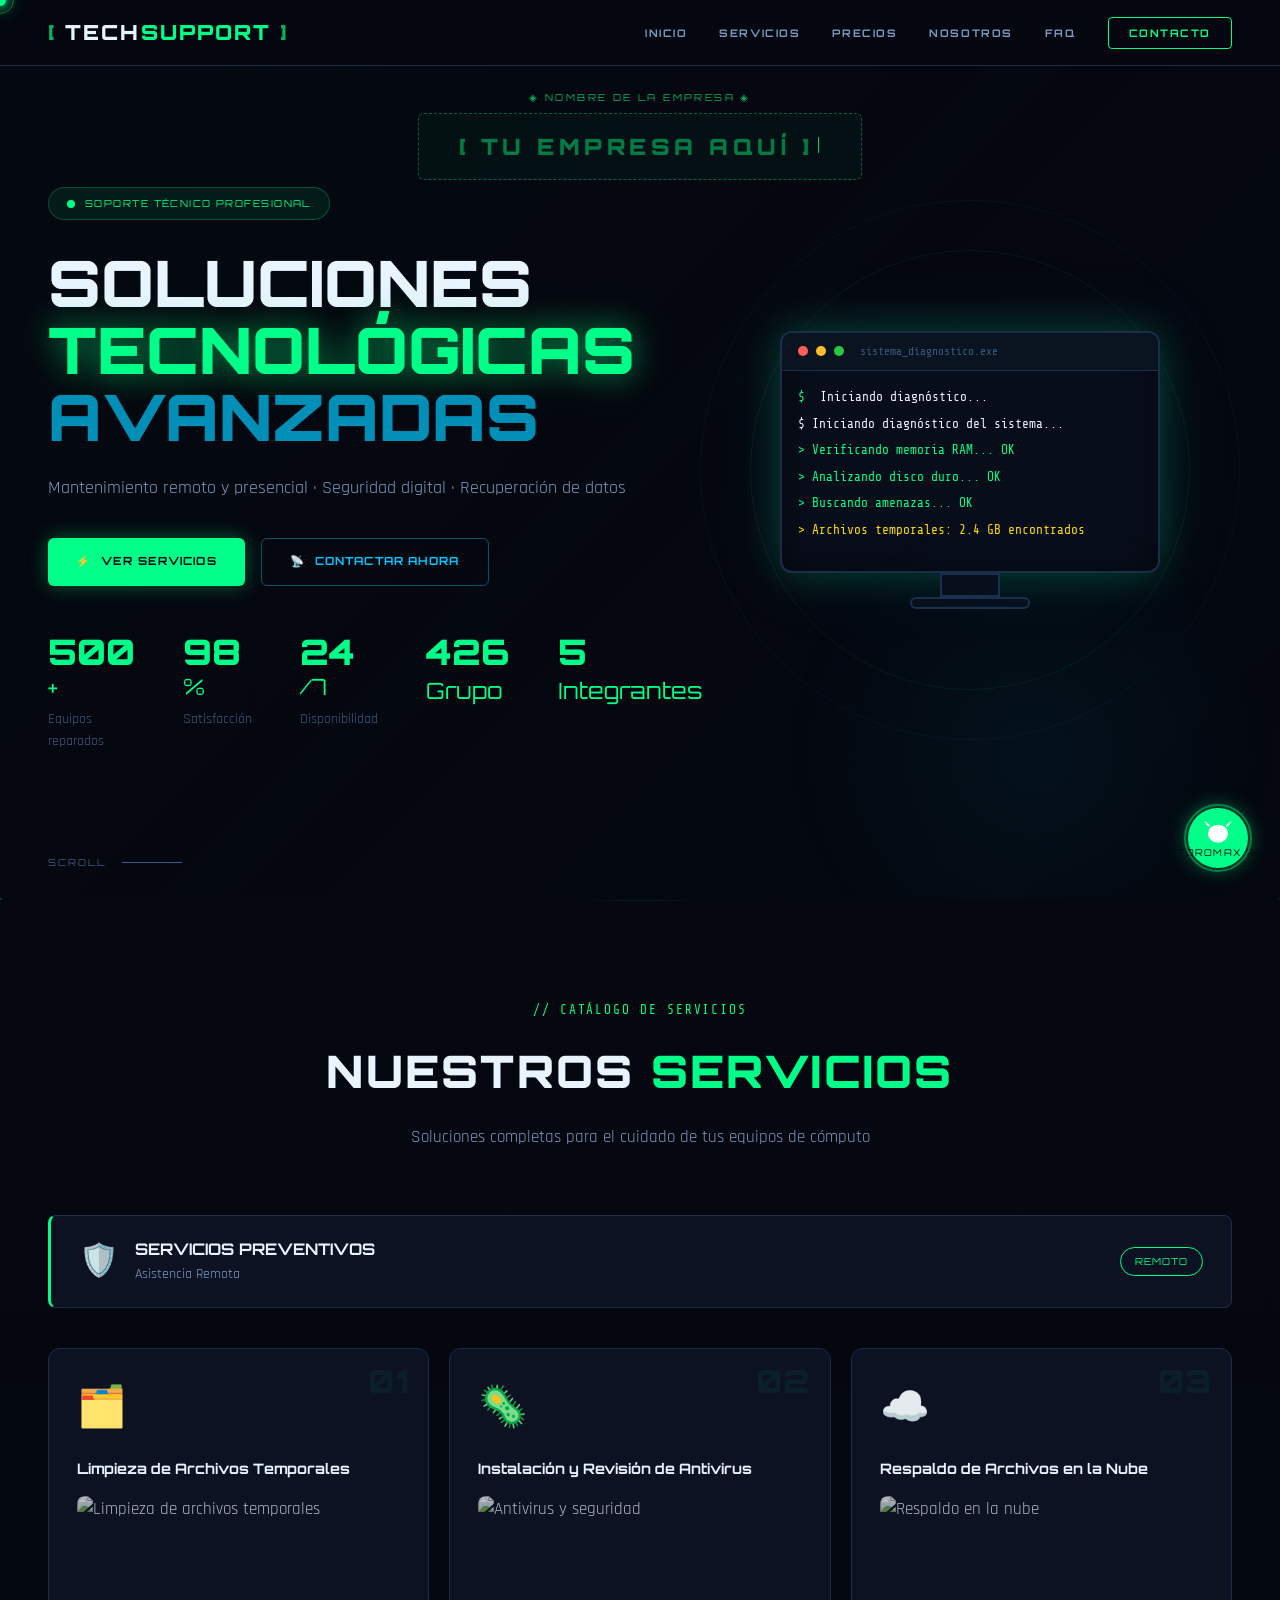
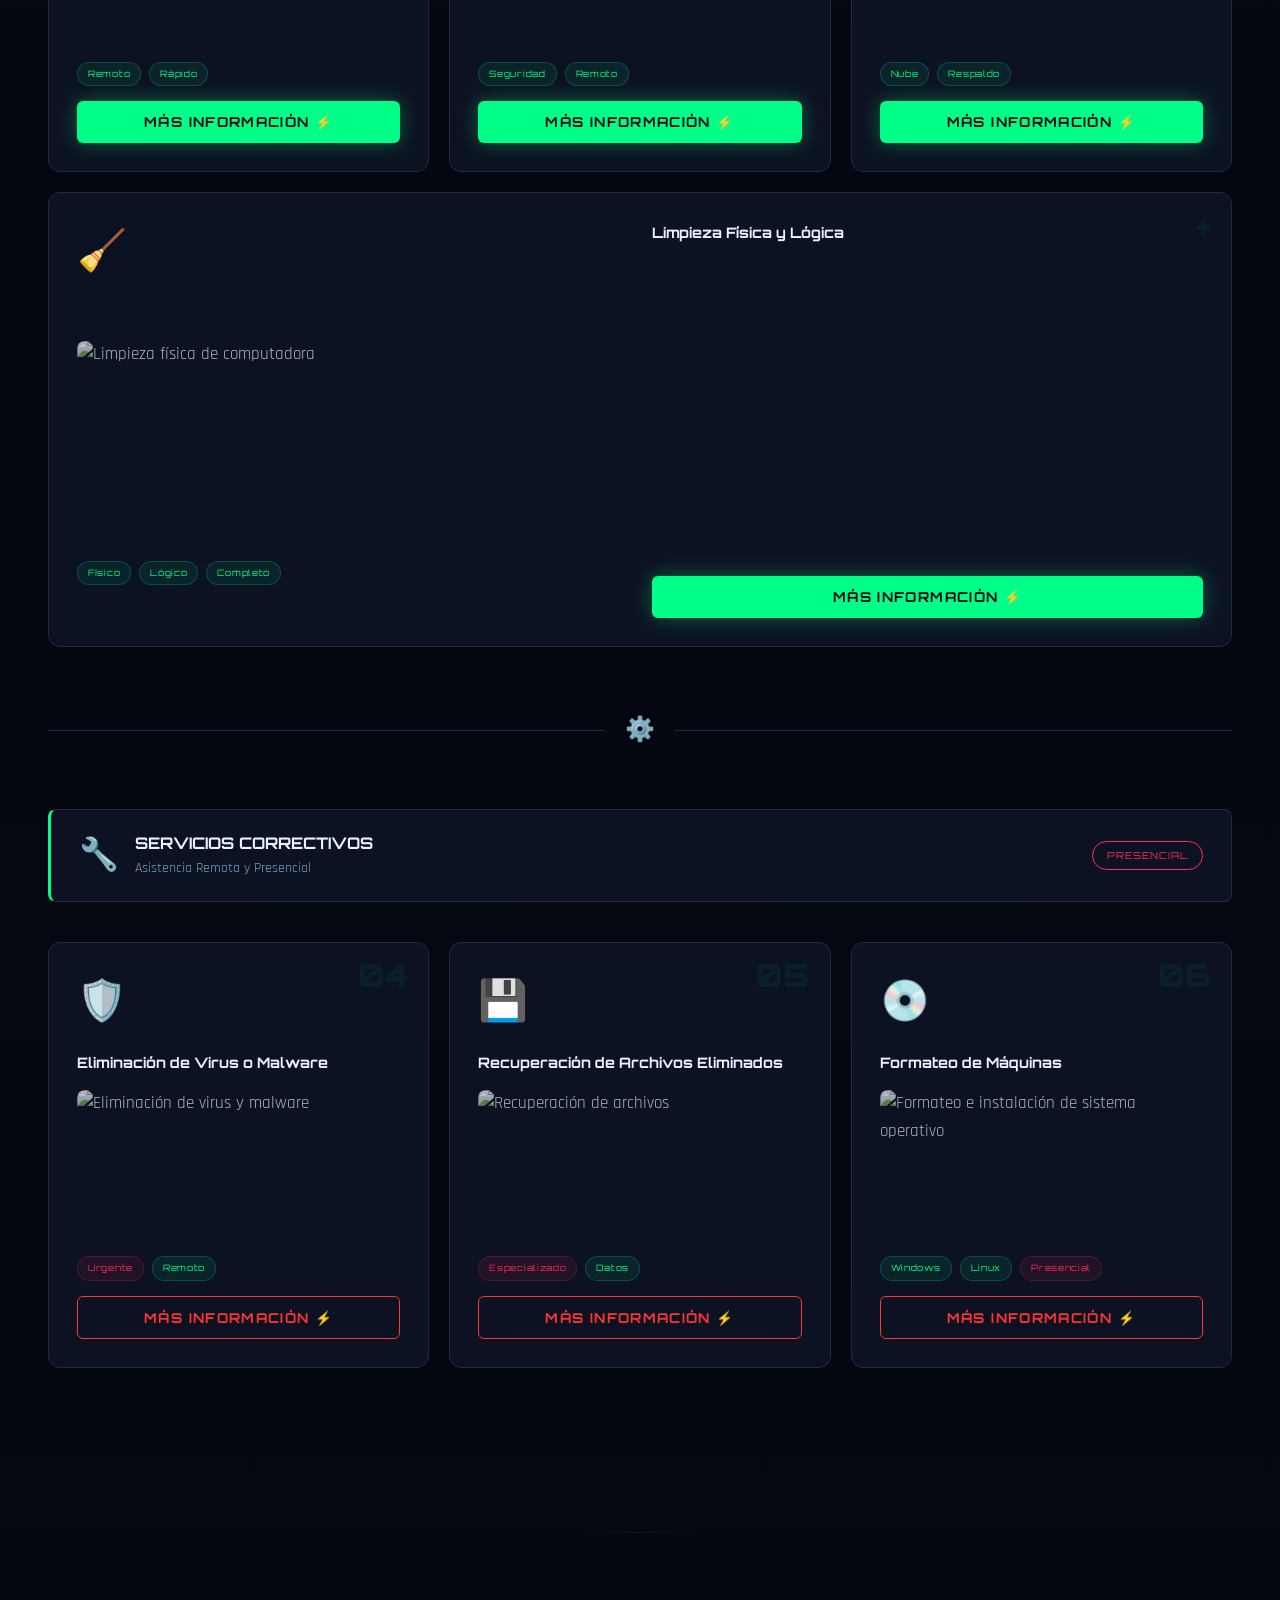
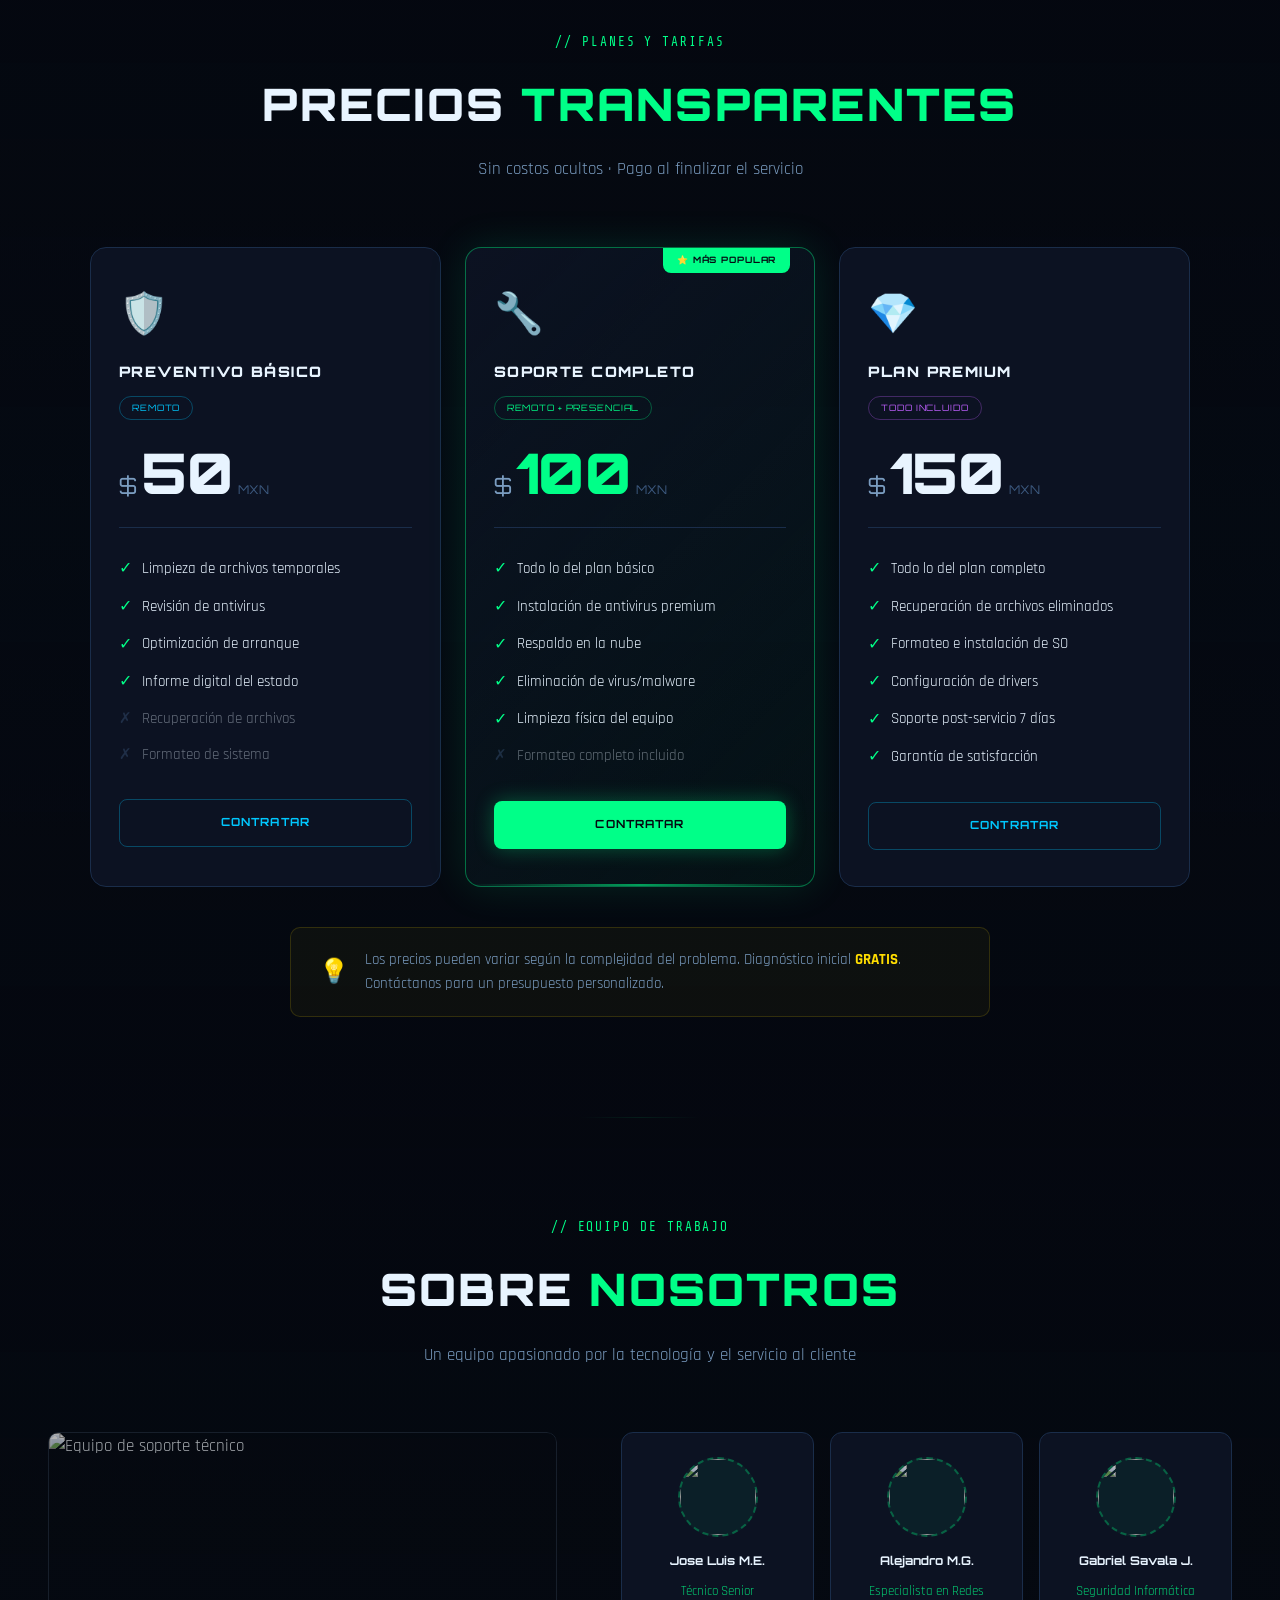
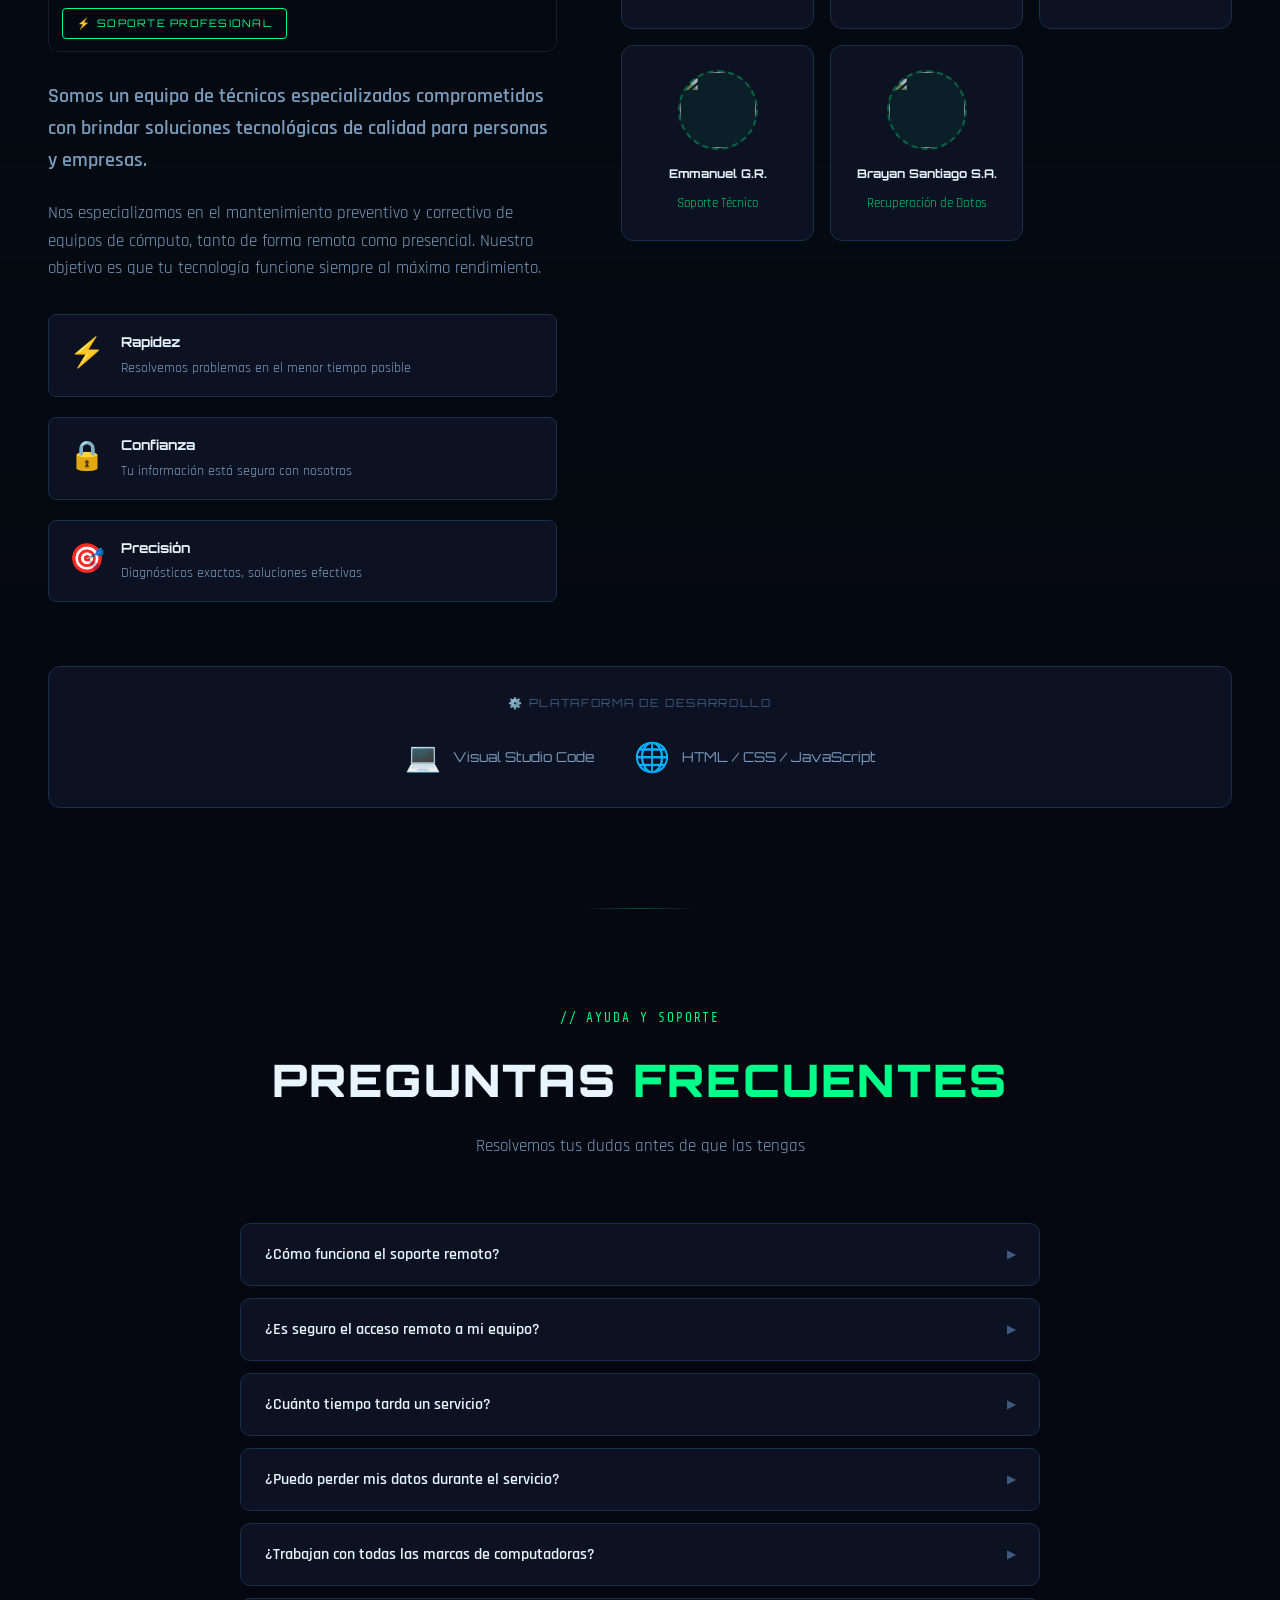
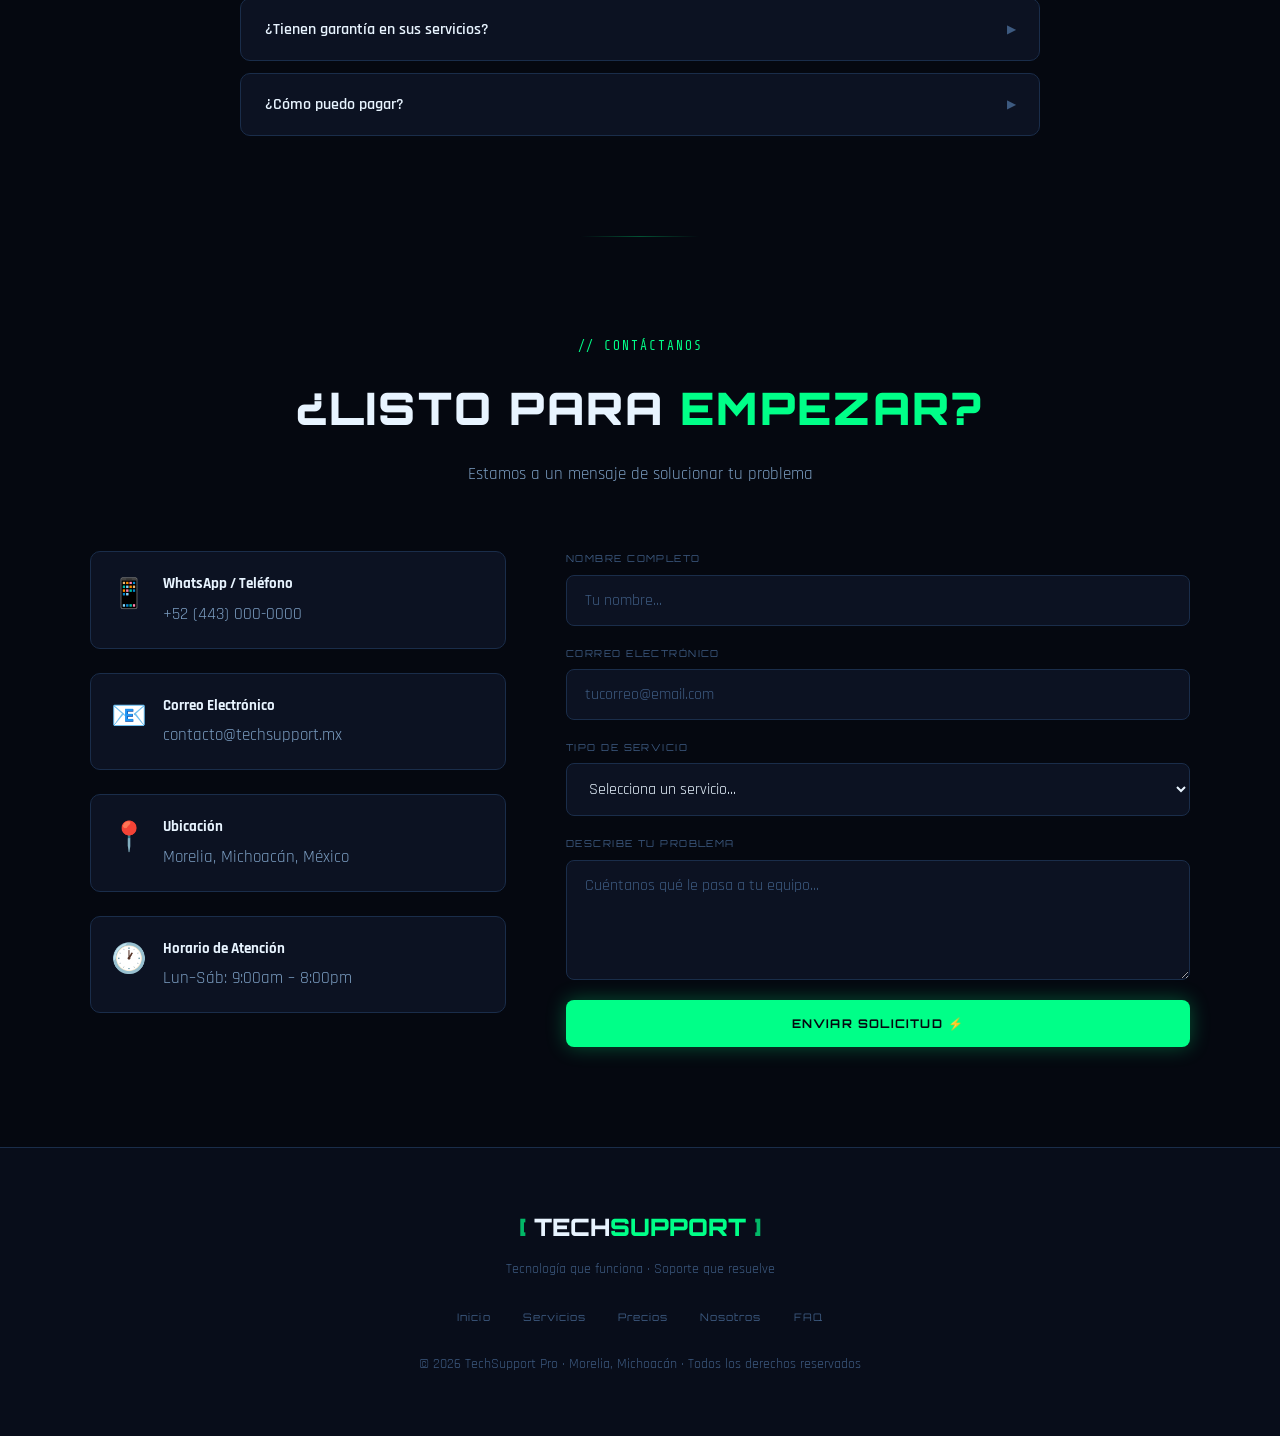
==== index.html @ eb4dc8e6 "Add files via upload" ====
<!DOCTYPE html>
<html lang="es">
<head>
  <meta charset="UTF-8" />
  <meta name="viewport" content="width=device-width, initial-scale=1.0"/>
  <title>TechSupport Pro — Soporte de Cómputo</title>
  <link rel="stylesheet" href="styles.css" />
  <link href="https://fonts.googleapis.com/css2?family=Orbitron:wght@400;700;900&family=Rajdhani:wght@300;400;600;700&family=Share+Tech+Mono&display=swap" rel="stylesheet"/>
  <style>
    /* Estilo adicional para ajustar los nuevos botones dentro de las tarjetas */
    .btn-card-service {
      display: block;
      text-align: center;
      margin-top: 15px;
      padding: 10px;
      font-family: 'Orbitron', sans-serif;
      font-size: 0.85rem;
      text-decoration: none;
      text-transform: uppercase;
      font-weight: bold;
    }
  </style>
</head>
<body>

<!-- ========== LOADER DE ENTRADA ========== -->
<div class="page-loader" id="page-loader">
  <div class="loader-inner">
    <div class="loader-bull">
      <svg viewBox="0 0 120 100" width="90" height="75">
        <path d="M18 28 Q10 18 4 10 Q14 14 22 22" fill="#ff3300" opacity="0.9"/>
        <path d="M102 28 Q110 18 116 10 Q106 14 98 22" fill="#ff3300" opacity="0.9"/>
        <ellipse cx="60" cy="50" rx="38" ry="34" fill="#1a0a00"/>
        <circle cx="44" cy="44" r="8" fill="#ff3300"/>
        <circle cx="76" cy="44" r="8" fill="#ff3300"/>
        <circle cx="46" cy="43" r="3.5" fill="#ff6600"/>
        <circle cx="78" cy="43" r="3.5" fill="#ff6600"/>
        <circle cx="47" cy="42" r="1.8" fill="#fff" opacity=".8"/>
        <circle cx="79" cy="42" r="1.8" fill="#fff" opacity=".8"/>
        <path d="M48 62 Q60 70 72 62" stroke="#ff3300" stroke-width="3" fill="none" stroke-linecap="round"/>
        <ellipse cx="60" cy="58" rx="12" ry="7" fill="#2a1000"/>
        <ellipse cx="60" cy="57" rx="8" ry="4" fill="#ff3300" opacity="0.5"/>
        <path d="M32 38 Q24 28 28 18 Q34 30 36 40" fill="#1a0a00"/>
        <path d="M88 38 Q96 28 92 18 Q86 30 84 40" fill="#1a0a00"/>
      </svg>
    </div>
    <div class="loader-logo">TECHSUPPORT PRO</div>
    <div class="loader-bar-wrap">
      <div class="loader-bar-fill" id="loader-bar"></div>
    </div>
    <div class="loader-status" id="loader-status">Inicializando sistema...</div>
  </div>
</div>
<!-- ========================================= -->

<div class="cursor"></div>
<div class="cursor-trail"></div>

<canvas id="particles-canvas"></canvas>

<nav class="navbar" id="navbar">
  <div class="nav-logo">
    <span class="logo-bracket">[</span>
    <span class="logo-text">TECH<span class="neon-green">SUPPORT</span></span>
    <span class="logo-bracket">]</span>
  </div>
  <ul class="nav-links">
    <li><a href="#inicio" class="nav-link">INICIO</a></li>
    <li><a href="#servicios" class="nav-link">SERVICIOS</a></li>
    <li><a href="#precios" class="nav-link">PRECIOS</a></li>
    <li><a href="#nosotros" class="nav-link">NOSOTROS</a></li>
    <li><a href="#faq" class="nav-link">FAQ</a></li>
    <li><a href="#contacto" class="nav-link btn-nav">CONTACTO</a></li>
  </ul>
  <div class="hamburger" id="hamburger">
    <span></span><span></span><span></span>
  </div>
</nav>

<section class="hero" id="inicio">
  <div class="hero-bg-img" aria-hidden="true">
    <video class="section-video" autoplay muted loop playsinline>
      <source src="https://videos.pexels.com/video-files/3129957/3129957-uhd_2560_1440_24fps.mp4" type="video/mp4" />
      <!-- fallback -->
      <img src="https://images.unsplash.com/photo-1518770660439-4636190af475?w=1600&q=80&auto=format&fit=crop" alt="" />
    </video>
    <div class="hero-bg-overlay"></div>
  </div>
  <div class="company-name-placeholder">
    <div class="placeholder-label">◈ NOMBRE DE LA EMPRESA ◈</div>
    <div class="placeholder-box">
      <span class="placeholder-text">[ TU EMPRESA AQUÍ ]</span>
      <div class="placeholder-cursor">|</div>
    </div>
  </div>

  <div class="hero-content">
    <div class="hero-badge">
      <span class="badge-dot"></span>
      SOPORTE TÉCNICO PROFESIONAL
    </div>
    <h1 class="hero-title">
      <span class="line1">SOLUCIONES</span>
      <span class="line2">TECNOLÓGICAS</span>
      <span class="line3">AVANZADAS</span>
    </h1>
    <p class="hero-subtitle">Mantenimiento remoto y presencial · Seguridad digital · Recuperación de datos</p>
    <div class="hero-buttons">
      <a href="#servicios" class="btn-primary">
        <span class="btn-icon">⚡</span> VER SERVICIOS
      </a>
      <a href="#contacto" class="btn-secondary">
        <span class="btn-icon">📡</span> CONTACTAR AHORA
      </a>
    </div>
    <div class="hero-stats">
      <div class="stat">
        <span class="stat-number" data-target="500">0</span><span>+</span>
        <span class="stat-label">Equipos reparados</span>
      </div>
      <div class="stat">
        <span class="stat-number" data-target="98">0</span><span>%</span>
        <span class="stat-label">Satisfacción</span>
      </div>
      <div class="stat">
        <span class="stat-number" data-target="24">0</span><span>/7</span>
        <span class="stat-label">Disponibilidad</span>
      </div>
      <div class="stat">
        <span class="stat-number" data-target="426">0</span>
        <span class="stat-label">Grupo</span>
      </div>
      <div class="stat">
        <span class="stat-number" data-target="5">0</span>
        <span class="stat-label">Integrantes</span>
      </div>
    </div>
  </div>

  <div class="hero-visual">
    <div class="monitor-frame">
      <div class="monitor-screen">
        <div class="terminal-window">
          <div class="terminal-header">
            <span class="t-dot red"></span>
            <span class="t-dot yellow"></span>
            <span class="t-dot green"></span>
            <span class="t-title">sistema_diagnostico.exe</span>
          </div>
          <div class="terminal-body" id="terminal-body">
            <p class="t-line"><span class="t-prompt">$</span> Iniciando diagnóstico...</p>
          </div>
        </div>
      </div>
      <div class="monitor-stand"></div>
      <div class="monitor-base"></div>
    </div>
    <div class="orbit-ring ring-1"></div>
    <div class="orbit-ring ring-2"></div>
    <div class="orbit-dot dot-1"></div>
    <div class="orbit-dot dot-2"></div>
    <div class="orbit-dot dot-3"></div>
  </div>

  <div class="hero-scroll-indicator">
    <span>SCROLL</span>
    <div class="scroll-line"></div>
  </div>
</section>

<section class="section has-video-bg" id="servicios">
  <div class="section-video-wrap" aria-hidden="true">
    <video class="section-video" autoplay muted loop playsinline>
      <source src="https://videos.pexels.com/video-files/3255452/3255452-uhd_2560_1440_25fps.mp4" type="video/mp4" />
    </video>
    <div class="section-video-overlay"></div>
  </div>
  <div class="section-header">
    <div class="section-tag">// CATÁLOGO DE SERVICIOS</div>
    <h2 class="section-title">NUESTROS <span class="neon-green">SERVICIOS</span></h2>
    <p class="section-subtitle">Soluciones completas para el cuidado de tus equipos de cómputo</p>
  </div>

  <div class="services-category">
    <div class="category-label">
      <div class="cat-icon">🛡️</div>
      <div>
        <h3>SERVICIOS PREVENTIVOS</h3>
        <p>Asistencia Remota</p>
      </div>
      <div class="cat-badge">REMOTO</div>
    </div>

    <div class="services-grid">

      <div class="service-card" data-delay="0">
        <div class="card-number">01</div>
        <div class="card-icon-wrap">
          <span class="card-icon">🗂️</span>
          <div class="card-glow"></div>
        </div>
        <h4>Limpieza de Archivos Temporales</h4>
        <div class="card-image-slot">
          <img src="https://images.unsplash.com/photo-1587831990711-23ca6441447b?w=500&q=75&auto=format&fit=crop" alt="Limpieza de archivos temporales" class="card-img" />
        </div>
        <div class="card-tags">
          <span class="tag">Remoto</span>
          <span class="tag">Rápido</span>
        </div>
        <a href="limpieza.html" class="btn-primary btn-card-service">MÁS INFORMACIÓN ⚡</a>
      </div>

      <div class="service-card" data-delay="100">
        <div class="card-number">02</div>
        <div class="card-icon-wrap">
          <span class="card-icon">🦠</span>
          <div class="card-glow"></div>
        </div>
        <h4>Instalación y Revisión de Antivirus</h4>
        <div class="card-image-slot">
          <img src="https://images.unsplash.com/photo-1614064641938-3bbee52942c7?w=500&q=75&auto=format&fit=crop" alt="Antivirus y seguridad" class="card-img" />
        </div>
        <div class="card-tags">
          <span class="tag">Seguridad</span>
          <span class="tag">Remoto</span>
        </div>
        <a href="antivirus.html" class="btn-primary btn-card-service">MÁS INFORMACIÓN ⚡</a>
      </div>

      <div class="service-card" data-delay="200">
        <div class="card-number">03</div>
        <div class="card-icon-wrap">
          <span class="card-icon">☁️</span>
          <div class="card-glow"></div>
        </div>
        <h4>Respaldo de Archivos en la Nube</h4>
        <div class="card-image-slot">
          <img src="https://images.unsplash.com/photo-1544197150-b99a580bb7a8?w=500&q=75&auto=format&fit=crop" alt="Respaldo en la nube" class="card-img" />
        </div>
        <div class="card-tags">
          <span class="tag">Nube</span>
          <span class="tag">Respaldo</span>
        </div>
        <a href="respaldo-nube.html" class="btn-primary btn-card-service">MÁS INFORMACIÓN ⚡</a>
      </div>

      <div class="service-card wide-card" data-delay="300">
        <div class="card-number">+</div>
        <div class="card-icon-wrap">
          <span class="card-icon">🧹</span>
          <div class="card-glow"></div>
        </div>
        <h4>Limpieza Física y Lógica</h4>
        <div class="card-image-slot wide-image">
          <img src="https://images.unsplash.com/photo-1591799264318-7e6ef8ddb7ea?w=900&q=75&auto=format&fit=crop" alt="Limpieza física de computadora" class="card-img" />
        </div>
        <div class="card-tags">
          <span class="tag">Físico</span>
          <span class="tag">Lógico</span>
          <span class="tag">Completo</span>
        </div>
        <a href="limpieza-fisica-logica.html" class="btn-primary btn-card-service">MÁS INFORMACIÓN ⚡</a>
      </div>

    </div>
  </div>

  <div class="section-divider">
    <div class="div-line"></div>
    <div class="div-icon">⚙️</div>
    <div class="div-line"></div>
  </div>

  <div class="services-category">
    <div class="category-label">
      <div class="cat-icon">🔧</div>
      <div>
        <h3>SERVICIOS CORRECTIVOS</h3>
        <p>Asistencia Remota y Presencial</p>
      </div>
      <div class="cat-badge red">PRESENCIAL</div>
    </div>

    <div class="services-grid">

      <div class="service-card red-card" data-delay="0">
        <div class="card-number">04</div>
        <div class="card-icon-wrap">
          <span class="card-icon">🛡️</span>
          <div class="card-glow red-glow"></div>
        </div>
        <h4>Eliminación de Virus o Malware</h4>
        <div class="card-image-slot">
          <img src="https://images.unsplash.com/photo-1555949963-ff9fe0c870eb?w=500&q=75&auto=format&fit=crop" alt="Eliminación de virus y malware" class="card-img" />
        </div>
        <div class="card-tags">
          <span class="tag red-tag">Urgente</span>
          <span class="tag">Remoto</span>
        </div>
        <a href="eliminacion-malware.html" class="btn-secondary btn-card-service" style="border-color: #ff3333; color: #ff3333;">MÁS INFORMACIÓN ⚡</a>
      </div>

      <div class="service-card red-card" data-delay="100">
        <div class="card-number">05</div>
        <div class="card-icon-wrap">
          <span class="card-icon">💾</span>
          <div class="card-glow red-glow"></div>
        </div>
        <h4>Recuperación de Archivos Eliminados</h4>
        <div class="card-image-slot">
          <img src="https://images.unsplash.com/photo-1597852074816-d933c7d2b988?w=500&q=75&auto=format&fit=crop" alt="Recuperación de archivos" class="card-img" />
        </div>
        <div class="card-tags">
          <span class="tag red-tag">Especializado</span>
          <span class="tag">Datos</span>
        </div>
        <a href="recuperacion-archivos.html" class="btn-secondary btn-card-service" style="border-color: #ff3333; color: #ff3333;">MÁS INFORMACIÓN ⚡</a>
      </div>

      <div class="service-card red-card" data-delay="200">
        <div class="card-number">06</div>
        <div class="card-icon-wrap">
          <span class="card-icon">💿</span>
          <div class="card-glow red-glow"></div>
        </div>
        <h4>Formateo de Máquinas</h4>
        <div class="card-image-slot">
          <img src="https://images.unsplash.com/photo-1640158615573-cd28feb1bf4e?w=500&q=75&auto=format&fit=crop" alt="Formateo e instalación de sistema operativo" class="card-img" />
        </div>
        <div class="card-tags">
          <span class="tag">Windows</span>
          <span class="tag">Linux</span>
          <span class="tag red-tag">Presencial</span>
        </div>
        <a href="formateo-maquinas.html" class="btn-secondary btn-card-service" style="border-color: #ff3333; color: #ff3333;">MÁS INFORMACIÓN ⚡</a>
      </div>

    </div>
  </div>
</section>

<section class="section pricing-section has-video-bg" id="precios">
  <div class="section-video-wrap" aria-hidden="true">
    <video class="section-video" autoplay muted loop playsinline>
      <source src="https://videos.pexels.com/video-files/2278095/2278095-uhd_2560_1440_25fps.mp4" type="video/mp4" />
    </video>
    <div class="section-video-overlay"></div>
  </div>
  <div class="section-header">
    <div class="section-tag">// PLANES Y TARIFAS</div>
    <h2 class="section-title">PRECIOS <span class="neon-green">TRANSPARENTES</span></h2>
    <p class="section-subtitle">Sin costos ocultos · Pago al finalizar el servicio</p>
  </div>

  <div class="pricing-grid">

    <div class="price-card">
      <div class="price-header">
        <div class="price-icon">🛡️</div>
        <h3>PREVENTIVO BÁSICO</h3>
        <div class="price-badge">REMOTO</div>
      </div>
      <div class="price-amount">
        <span class="currency">$</span>
        <span class="amount">50</span>
        <span class="period">MXN</span>
      </div>
      <ul class="price-features">
        <li><span class="check">✓</span> Limpieza de archivos temporales</li>
        <li><span class="check">✓</span> Revisión de antivirus</li>
        <li><span class="check">✓</span> Optimización de arranque</li>
        <li><span class="check">✓</span> Informe digital del estado</li>
        <li class="disabled"><span class="cross">✗</span> Recuperación de archivos</li>
        <li class="disabled"><span class="cross">✗</span> Formateo de sistema</li>
      </ul>
      <a href="#contacto" class="btn-price">CONTRATAR</a>
    </div>

    <div class="price-card featured">
      <div class="featured-badge">⭐ MÁS POPULAR</div>
      <div class="price-header">
        <div class="price-icon">🔧</div>
        <h3>SOPORTE COMPLETO</h3>
        <div class="price-badge green">REMOTO + PRESENCIAL</div>
      </div>
      <div class="price-amount">
        <span class="currency">$</span>
        <span class="amount">100</span>
        <span class="period">MXN</span>
      </div>
      <ul class="price-features">
        <li><span class="check">✓</span> Todo lo del plan básico</li>
        <li><span class="check">✓</span> Instalación de antivirus premium</li>
        <li><span class="check">✓</span> Respaldo en la nube</li>
        <li><span class="check">✓</span> Eliminación de virus/malware</li>
        <li><span class="check">✓</span> Limpieza física del equipo</li>
        <li class="disabled"><span class="cross">✗</span> Formateo completo incluido</li>
      </ul>
      <a href="#contacto" class="btn-price featured-btn">CONTRATAR</a>
    </div>

    <div class="price-card">
      <div class="price-header">
        <div class="price-icon">💎</div>
        <h3>PLAN PREMIUM</h3>
        <div class="price-badge blue">TODO INCLUIDO</div>
      </div>
      <div class="price-amount">
        <span class="currency">$</span>
        <span class="amount">150</span>
        <span class="period">MXN</span>
      </div>
      <ul class="price-features">
        <li><span class="check">✓</span> Todo lo del plan completo</li>
        <li><span class="check">✓</span> Recuperación de archivos eliminados</li>
        <li><span class="check">✓</span> Formateo e instalación de SO</li>
        <li><span class="check">✓</span> Configuración de drivers</li>
        <li><span class="check">✓</span> Soporte post-servicio 7 días</li>
        <li><span class="check">✓</span> Garantía de satisfacción</li>
      </ul>
      <a href="#contacto" class="btn-price">CONTRATAR</a>
    </div>

  </div>

  <div class="pricing-note">
    <span>💡</span>
    <p>Los precios pueden variar según la complejidad del problema. Diagnóstico inicial <strong>GRATIS</strong>. Contáctanos para un presupuesto personalizado.</p>
  </div>
</section>

<section class="section about-section has-video-bg" id="nosotros">
  <div class="section-video-wrap" aria-hidden="true">
    <video class="section-video" autoplay muted loop playsinline>
      <source src="https://videos.pexels.com/video-files/3209828/3209828-uhd_2560_1440_25fps.mp4" type="video/mp4" />
    </video>
    <div class="section-video-overlay"></div>
  </div>
  <div class="section-header">
    <div class="section-tag">// EQUIPO DE TRABAJO</div>
    <h2 class="section-title">SOBRE <span class="neon-green">NOSOTROS</span></h2>
    <p class="section-subtitle">Un equipo apasionado por la tecnología y el servicio al cliente</p>
  </div>

  <div class="about-content">
    <div class="about-text">
      <div class="about-img-wrap">
        <img src="https://images.unsplash.com/photo-1504384308090-c894fdcc538d?w=700&q=80&auto=format&fit=crop" alt="Equipo de soporte técnico" class="about-img" />
        <div class="about-img-badge">
          <span>⚡</span> SOPORTE PROFESIONAL
        </div>
      </div>
      <p class="about-lead">Somos un equipo de técnicos especializados comprometidos con brindar soluciones tecnológicas de calidad para personas y empresas.</p>
      <p>Nos especializamos en el mantenimiento preventivo y correctivo de equipos de cómputo, tanto de forma remota como presencial. Nuestro objetivo es que tu tecnología funcione siempre al máximo rendimiento.</p>
      <div class="about-values">
        <div class="value-item">
          <span class="value-icon">⚡</span>
          <div>
            <strong>Rapidez</strong>
            <p>Resolvemos problemas en el menor tiempo posible</p>
          </div>
        </div>
        <div class="value-item">
          <span class="value-icon">🔒</span>
          <div>
            <strong>Confianza</strong>
            <p>Tu información está segura con nosotros</p>
          </div>
        </div>
        <div class="value-item">
          <span class="value-icon">🎯</span>
          <div>
            <strong>Precisión</strong>
            <p>Diagnósticos exactos, soluciones efectivas</p>
          </div>
        </div>
      </div>
    </div>

    <div class="team-grid">
      <div class="team-member">
        <div class="member-avatar">
          <div class="avatar-img-slot">
            <img src=" />
          </div>
          <div class="member-glow"></div>
        </div>
        <div class="member-info">
          <h4>Jose Luis M.E.</h4>
          <span class="member-role">Técnico Senior</span>
        </div>
      </div>
      <div class="team-member">
        <div class="member-avatar">
          <div class="avatar-img-slot">
            <img src=" />
          </div>
          <div class="member-glow"></div>
        </div>
        <div class="member-info">
          <h4>Alejandro M.G.</h4>
          <span class="member-role">Especialista en Redes</span>
        </div>
      </div>
      <div class="team-member">
        <div class="member-avatar">
          <div class="avatar-img-slot">
            <img src=" />
          </div>
          <div class="member-glow"></div>
        </div>
        <div class="member-info">
          <h4>Gabriel Savala J.</h4>
          <span class="member-role">Seguridad Informática</span>
        </div>
      </div>
      <div class="team-member">
        <div class="member-avatar">
          <div class="avatar-img-slot">
            <img src=" />
          </div>
          <div class="member-glow"></div>
        </div>
        <div class="member-info">
          <h4>Emmanuel G.R.</h4>
          <span class="member-role">Soporte Técnico</span>
        </div>
      </div>
      <div class="team-member">
        <div class="member-avatar">
          <div class="avatar-img-slot">
            <img src=" />
          </div>
          <div class="member-glow"></div>
        </div>
        <div class="member-info">
          <h4>Brayan Santiago S.A.</h4>
          <span class="member-role">Recuperación de Datos</span>
        </div>
      </div>
    </div>
  </div>

  <div class="platform-info">
    <div class="platform-label">⚙️ PLATAFORMA DE DESARROLLO</div>
    <div class="platforms">
      <div class="platform-item">
        <span class="platform-icon">💻</span>
        <span>Visual Studio Code</span>
      </div>
      <div class="platform-item">
        <span class="platform-icon">🌐</span>
        <span>HTML / CSS / JavaScript</span>
      </div>
    </div>
  </div>
</section>

<section class="section faq-section" id="faq">
  <div class="section-header">
    <div class="section-tag">// AYUDA Y SOPORTE</div>
    <h2 class="section-title">PREGUNTAS <span class="neon-green">FRECUENTES</span></h2>
    <p class="section-subtitle">Resolvemos tus dudas antes de que las tengas</p>
  </div>

  <div class="faq-container">
    <div class="faq-item">
      <button class="faq-question">
        <span>¿Cómo funciona el soporte remoto?</span>
        <span class="faq-arrow">▶</span>
      </button>
      <div class="faq-answer">
        <p>El soporte remoto funciona a través de software especializado que nos permite conectarnos a tu equipo con tu permiso. Solo necesitas internet y en minutos podemos estar trabajando en tu computadora sin que tengas que salir de casa.</p>
      </div>
    </div>
    <div class="faq-item">
      <button class="faq-question">
        <span>¿Es seguro el acceso remoto a mi equipo?</span>
        <span class="faq-arrow">▶</span>
      </button>
      <div class="faq-answer">
        <p>Totalmente. La sesión solo inicia cuando tú lo autorizas y puedes ver en pantalla todo lo que hacemos en tiempo real. Puedes desconectarnos en cualquier momento y nunca accedemos sin tu consentimiento expreso.</p>
      </div>
    </div>
    <div class="faq-item">
      <button class="faq-question">
        <span>¿Cuánto tiempo tarda un servicio?</span>
        <span class="faq-arrow">▶</span>
      </button>
      <div class="faq-answer">
        <p>Depende del tipo de servicio. La limpieza de temporales puede tardar 30 minutos. Una eliminación de virus entre 1-2 horas. Un formateo completo entre 2-4 horas. Te informamos el tiempo estimado antes de comenzar.</p>
      </div>
    </div>
    <div class="faq-item">
      <button class="faq-question">
        <span>¿Puedo perder mis datos durante el servicio?</span>
        <span class="faq-arrow">▶</span>
      </button>
      <div class="faq-answer">
        <p>Siempre realizamos un respaldo de tus datos importantes antes de cualquier intervención que pueda ser riesgosa. Tu información es nuestra prioridad. En servicios de formateo, hacemos copia de seguridad previa obligatoria.</p>
      </div>
    </div>
    <div class="faq-item">
      <button class="faq-question">
        <span>¿Trabajan con todas las marcas de computadoras?</span>
        <span class="faq-arrow">▶</span>
      </button>
      <div class="faq-answer">
        <p>Sí, trabajamos con equipos HP, Dell, Lenovo, Asus, Acer, Mac, y cualquier marca o modelo. También atendemos laptops, desktops, all-in-one y equipos de ensamble.</p>
      </div>
    </div>
    <div class="faq-item">
      <button class="faq-question">
        <span>¿Tienen garantía en sus servicios?</span>
        <span class="faq-arrow">▶</span>
      </button>
      <div class="faq-answer">
        <p>Sí. Todos nuestros servicios tienen garantía. Si el problema vuelve a presentarse en los días siguientes a nuestra intervención, regresamos sin costo adicional. El Plan Premium incluye 7 días de soporte post-servicio.</p>
      </div>
    </div>
    <div class="faq-item">
      <button class="faq-question">
        <span>¿Cómo puedo pagar?</span>
        <span class="faq-arrow">▶</span>
      </button>
      <div class="faq-answer">
        <p>Aceptamos efectivo, transferencia bancaria y pagos digitales (CoDi, Mercado Pago). El Pago se realiza al finalizar el servicio, una vez que verificas que todo funciona correctamente.</p>
      </div>
    </div>
  </div>
</section>

<section class="section contact-section" id="contacto">
  <div class="section-header">
    <div class="section-tag">// CONTÁCTANOS</div>
    <h2 class="section-title">¿LISTO PARA <span class="neon-green">EMPEZAR?</span></h2>
    <p class="section-subtitle">Estamos a un mensaje de solucionar tu problema</p>
  </div>
  <div class="contact-grid">
    <div class="contact-info">
      <div class="contact-item">
        <span class="contact-icon">📱</span>
        <div>
          <strong>WhatsApp / Teléfono</strong>
          <p>+52 (443) 000-0000</p>
        </div>
      </div>
      <div class="contact-item">
        <span class="contact-icon">📧</span>
        <div>
          <strong>Correo Electrónico</strong>
          <p>contacto@techsupport.mx</p>
        </div>
      </div>
      <div class="contact-item">
        <span class="contact-icon">📍</span>
        <div>
          <strong>Ubicación</strong>
          <p>Morelia, Michoacán, México</p>
        </div>
      </div>
      <div class="contact-item">
        <span class="contact-icon">🕐</span>
        <div>
          <strong>Horario de Atención</strong>
          <p>Lun–Sáb: 9:00am – 8:00pm</p>
        </div>
      </div>
    </div>
    <form class="contact-form" id="contact-form">
      <div class="form-group">
        <label>NOMBRE COMPLETO</label>
        <input type="text" placeholder="Tu nombre..." />
      </div>
      <div class="form-group">
        <label>CORREO ELECTRÓNICO</label>
        <input type="email" placeholder="tucorreo@email.com" />
      </div>
      <div class="form-group">
        <label>TIPO DE SERVICIO</label>
        <select>
          <option value="">Selecciona un servicio...</option>
          <option>Limpieza de archivos temporales</option>
          <option>Instalación/Revisión de antivirus</option>
          <option>Respaldo en la nube</option>
          <option>Limpieza física y lógica</option>
          <option>Eliminación de virus/malware</option>
          <option>Recuperación de archivos</option>
          <option>Formateo de máquina</option>
          <option>Otro / Diagnóstico</option>
        </select>
      </div>
      <div class="form-group">
        <label>DESCRIBE TU PROBLEMA</label>
        <textarea placeholder="Cuéntanos qué le pasa a tu equipo..."></textarea>
      </div>
      <button type="button" class="btn-submit" onclick="submitForm()">
        <span class="btn-loader" id="btn-loader" style="display:none">⟳</span>
        <span id="btn-text">ENVIAR SOLICITUD ⚡</span>
      </button>
    </form>
  </div>
</section>

<footer class="footer">
  <div class="footer-content">
    <div class="footer-logo">
      <span class="logo-bracket">[</span>
      <span class="logo-text">TECH<span class="neon-green">SUPPORT</span></span>
      <span class="logo-bracket">]</span>
    </div>
    <p class="footer-tagline">Tecnología que funciona · Soporte que resuelve</p>
    <div class="footer-links">
      <a href="#inicio">Inicio</a>
      <a href="#servicios">Servicios</a>
      <a href="#precios">Precios</a>
      <a href="#nosotros">Nosotros</a>
      <a href="#faq">FAQ</a>
    </div>
    <p class="footer-copy">© 2026 TechSupport Pro · Morelia, Michoacán · Todos los derechos reservados</p>
  </div>
</footer>

<div class="chatbot-container" id="chatbot">
  <div class="chatbot-header" id="chatbot-header">
    <div class="bot-status">
      <div class="bot-avatar toromax-av">
        <svg viewBox="0 0 50 42" width="34" height="28">
          <path d="M8 12 Q3 6 0 1 Q7 4 11 10" fill="#00ff88"/>
          <path d="M42 12 Q47 6 50 1 Q43 4 39 10" fill="#00ff88"/>
          <ellipse cx="25" cy="24" rx="18" ry="16" fill="#050810"/>
          <circle cx="17" cy="20" r="5.5" fill="#00ff88"/>
          <circle cx="33" cy="20" r="5.5" fill="#00ff88"/>
          <circle cx="18" cy="19" r="2.5" fill="#050810"/>
          <circle cx="34" cy="19" r="2.5" fill="#050810"/>
          <circle cx="18.5" cy="18.5" r="1" fill="#fff" opacity=".7"/>
          <circle cx="34.5" cy="18.5" r="1" fill="#fff" opacity=".7"/>
          <ellipse cx="25" cy="31" rx="7" ry="4.5" fill="#0c1222"/>
          <ellipse cx="25" cy="30" rx="4" ry="2.5" fill="#00ff88" opacity=".4"/>
          <path d="M10 17 Q5 11 7 5 Q13 13 14 18" fill="#050810"/>
          <path d="M40 17 Q45 11 43 5 Q37 13 36 18" fill="#050810"/>
        </svg>
      </div>
      <div>
        <strong>TOROMAX AI</strong>
        <span class="bot-online">● Inteligencia Artificial Activa</span>
      </div>
    </div>
    <button class="chatbot-toggle" id="chatbot-toggle" onclick="toggleChat()">▼</button>
  </div>
  <div class="chatbot-body" id="chatbot-body">
    <div class="chat-messages" id="chat-messages">
      <div class="bot-message">
        <span class="msg-avatar toromax-small-av">
          <svg viewBox="0 0 30 26" width="24" height="20">
            <path d="M5 7 Q2 4 0 1 Q4 3 6 6" fill="#00ff88"/>
            <path d="M25 7 Q28 4 30 1 Q26 3 24 6" fill="#00ff88"/>
            <ellipse cx="15" cy="15" rx="11" ry="10" fill="#050810"/>
            <circle cx="10" cy="12" r="3.5" fill="#00ff88"/>
            <circle cx="20" cy="12" r="3.5" fill="#00ff88"/>
            <circle cx="10.5" cy="11.5" r="1.5" fill="#050810"/>
            <circle cx="20.5" cy="11.5" r="1.5" fill="#050810"/>
          </svg>
        </span>
        <div class="msg-bubble">¡Hola! Soy <strong>TOROMAX AI</strong> 🐂, tu asistente inteligente de soporte técnico. Estoy potenciado con IA real para ayudarte. ¿En qué puedo asistirte hoy? 💻</div>
      </div>
      <div class="quick-suggestions">
        <button class="quick-btn" onclick="sendQuick('¿Cómo sé si mi PC tiene virus?')">¿Mi PC tiene virus?</button>
        <button class="quick-btn" onclick="sendQuick('¿Qué causa que una PC esté lenta?')">PC lenta</button>
        <button class="quick-btn" onclick="sendQuick('¿Cómo recupero archivos borrados?')">Recuperar archivos</button>
        <button class="quick-btn" onclick="sendQuick('¿Cuándo es necesario formatear?')">¿Formatear?</button>
      </div>
    </div>
    <div class="chat-input-wrap">
      <input type="text" id="chat-input" placeholder="Escribe tu pregunta..." onkeydown="if(event.key==='Enter') sendMessage()" />
      <button class="chat-send" onclick="sendMessage()">➤</button>
    </div>
  </div>
</div>

<button class="chatbot-fab" id="chatbot-fab" onclick="openChat()">
  <svg viewBox="0 0 50 42" width="28" height="24" class="fab-bull-icon">
    <path d="M8 12 Q3 6 0 1 Q7 4 11 10" fill="#050810"/>
    <path d="M42 12 Q47 6 50 1 Q43 4 39 10" fill="#050810"/>
    <ellipse cx="25" cy="24" rx="18" ry="16" fill="#050810"/>
    <circle cx="17" cy="20" r="5.5" fill="#00ff88"/>
    <circle cx="33" cy="20" r="5.5" fill="#00ff88"/>
    <circle cx="18" cy="19" r="2.5" fill="#050810"/>
    <circle cx="34" cy="19" r="2.5" fill="#050810"/>
    <circle cx="18.5" cy="18.5" r="1" fill="#fff" opacity=".6"/>
    <circle cx="34.5" cy="18.5" r="1" fill="#fff" opacity=".6"/>
  </svg>
  <span class="fab-label-text">TOROMAX AI</span>
  <span class="fab-pulse"></span>
</button>

<script src="main.js"></script>
</body>
</html>
---- styles.css ----
/* ============================================================
   TECHSUPPORT PRO — ESTILOS NEON TECH
   ============================================================ */

:root {
  --bg-primary: #050810;
  --bg-secondary: #080d1a;
  --bg-card: #0c1222;
  --bg-card-hover: #101828;
  --neon-green: #00ff88;
  --neon-blue: #00c8ff;
  --neon-red: #ff2d55;
  --neon-purple: #bf5fff;
  --neon-yellow: #ffdd00;
  --text-primary: #e8f4ff;
  --text-secondary: #7a9cc0;
  --text-muted: #3d5a80;
  --border-color: #1a2d4a;
  --border-neon: rgba(0,255,136,0.3);
  --shadow-green: 0 0 20px rgba(0,255,136,0.3), 0 0 60px rgba(0,255,136,0.1);
  --shadow-blue: 0 0 20px rgba(0,200,255,0.3), 0 0 60px rgba(0,200,255,0.1);
  --shadow-red: 0 0 20px rgba(255,45,85,0.3), 0 0 60px rgba(255,45,85,0.1);
  --font-display: 'Orbitron', sans-serif;
  --font-body: 'Rajdhani', sans-serif;
  --font-mono: 'Share Tech Mono', monospace;
}

/* ---- LOADER DE ENTRADA ---- */
.page-loader {
  position: fixed; inset: 0;
  background: #060404;
  z-index: 99999;
  display: flex; align-items: center; justify-content: center;
  transition: opacity .7s ease, visibility .7s ease;
}
.page-loader.hidden { opacity: 0; visibility: hidden; pointer-events: none; }
.loader-inner { text-align: center; }
.loader-bull {
  margin-bottom: 20px;
  animation: loaderBullPulse 1s ease-in-out infinite;
  filter: drop-shadow(0 0 14px rgba(255,51,0,0.7));
}
.loader-logo {
  font-family: var(--font-display);
  font-size: 3rem;
  font-weight: 900;
  letter-spacing: .25em;
  margin-bottom: 28px;
  color: #ff3300;
  text-shadow: 0 0 30px rgba(255,51,0,0.7), 0 0 60px rgba(255,51,0,0.3);
  animation: loaderGlow 1.2s ease-in-out infinite alternate;
}
.loader-bar-wrap {
  width: 260px;
  height: 3px;
  background: rgba(255,51,0,0.12);
  border-radius: 3px;
  margin: 0 auto 16px;
  overflow: hidden;
}
.loader-bar-fill {
  height: 100%;
  width: 0%;
  background: linear-gradient(90deg, #ff3300, #ff7700);
  border-radius: 3px;
  transition: width .08s linear;
  box-shadow: 0 0 12px #ff3300;
}
.loader-status {
  font-family: var(--font-mono);
  font-size: .75rem;
  color: rgba(255,100,60,0.6);
  letter-spacing: .12em;
}
@keyframes loaderGlow {
  from { text-shadow: 0 0 20px rgba(255,51,0,0.5); }
  to   { text-shadow: 0 0 40px rgba(255,51,0,0.9), 0 0 80px rgba(255,51,0,0.35); }
}
@keyframes loaderBullPulse {
  0%,100% { transform: scale(1);    filter: drop-shadow(0 0 10px rgba(255,51,0,0.5)); }
  50%     { transform: scale(1.08); filter: drop-shadow(0 0 22px rgba(255,51,0,0.9)); }
}

/* ---- VIDEOS DE FONDO ---- */

/* Hero video — reemplaza el img estático */
.hero-bg-img { position: absolute; inset: 0; z-index: 0; overflow: hidden; }
.hero-bg-img .section-video {
  position: absolute; inset: 0;
  width: 100%; height: 100%;
  object-fit: cover;
  opacity: .55;
  filter: saturate(0.6) brightness(0.65);
}

/* Secciones con video de fondo */
.has-video-bg { position: relative; overflow: hidden; }

.section-video-wrap {
  position: absolute;
  inset: 0;
  z-index: 0;
  overflow: hidden;
  pointer-events: none;
}
.section-video {
  position: absolute; inset: 0;
  width: 100%; height: 100%;
  object-fit: cover;
  opacity: .38;
  filter: saturate(0.5) brightness(0.65);
}
.section-video-overlay {
  position: absolute; inset: 0;
  background: linear-gradient(
    180deg,
    rgba(5,8,16,0.6) 0%,
    rgba(5,8,16,0.38) 50%,
    rgba(5,8,16,0.6) 100%
  );
}

/* Asegurar que el contenido quede encima del video */
.has-video-bg > *:not(.section-video-wrap) { position: relative; z-index: 1; }

/* Overlay para precios */
.pricing-section .section-video-overlay {
  background: linear-gradient(
    180deg,
    rgba(5,8,16,0.68) 0%,
    rgba(5,8,16,0.45) 50%,
    rgba(5,8,16,0.68) 100%
  );
}
/* Overlay para nosotros */
.about-section .section-video-overlay {
  background: linear-gradient(
    180deg,
    rgba(5,8,16,0.7) 0%,
    rgba(5,8,16,0.48) 50%,
    rgba(5,8,16,0.7) 100%
  );
}

/* Móvil */
@media (max-width: 768px) {
  .section-video { opacity: .25; }
  .hero-bg-img .section-video { opacity: .38; }
}

/* ---- IMÁGENES ---- */

/* Hero background image */
.hero-bg-img {
  position: absolute;
  inset: 0;
  z-index: 0;
  overflow: hidden;
}
.hero-bg-img img {
  width: 100%; height: 100%;
  object-fit: cover;
  object-position: center;
  opacity: .18;
  filter: saturate(0.4) brightness(0.6);
}
.hero-bg-overlay {
  position: absolute; inset: 0;
  background: linear-gradient(
    135deg,
    rgba(5,8,16,0.92) 0%,
    rgba(5,8,16,0.75) 50%,
    rgba(5,8,16,0.92) 100%
  );
}

/* Service card images */
.card-img {
  width: 100%;
  height: 150px;
  object-fit: cover;
  border-radius: 6px;
  display: block;
  filter: saturate(0.7) brightness(0.75);
  transition: filter .35s, transform .35s;
}
.wide-image .card-img { height: 180px; }
.service-card:hover .card-img {
  filter: saturate(1) brightness(0.9);
  transform: scale(1.02);
}
.card-image-slot { overflow: hidden; border-radius: 6px; }

/* About section image */
.about-img-wrap {
  position: relative;
  margin-bottom: 28px;
  border-radius: 10px;
  overflow: hidden;
}
.about-img {
  width: 100%;
  height: 220px;
  object-fit: cover;
  object-position: center top;
  filter: saturate(0.6) brightness(0.7);
  border-radius: 10px;
  border: 1px solid var(--border-color);
  display: block;
  transition: filter .4s;
}
.about-img-wrap:hover .about-img { filter: saturate(0.85) brightness(0.85); }
.about-img-badge {
  position: absolute;
  bottom: 14px; left: 14px;
  background: rgba(5,8,16,0.88);
  border: 1px solid var(--neon-green);
  color: var(--neon-green);
  font-family: var(--font-display);
  font-size: .65rem;
  letter-spacing: .12em;
  padding: 6px 14px;
  border-radius: 4px;
  display: flex;
  align-items: center;
  gap: 6px;
  backdrop-filter: blur(8px);
}

/* Team member avatar photos */
.avatar-img-slot {
  width: 80px; height: 80px;
  border-radius: 50%;
  overflow: hidden;
  border: 2px solid rgba(0,255,136,0.2);
  transition: border-color .3s, box-shadow .3s;
}
.avatar-img-slot img {
  width: 100%; height: 100%;
  object-fit: cover;
  object-position: center top;
  filter: saturate(0.6) brightness(0.8);
  transition: filter .3s;
}
.team-member:hover .avatar-img-slot img {
  filter: saturate(0.9) brightness(0.95);
}


.toromax-av {
  font-size: unset !important;
  display: flex; align-items: center; justify-content: center;
  width: 44px; height: 44px;
  background: rgba(0,255,136,0.06);
  border: 1px solid rgba(0,255,136,0.2);
  border-radius: 50%;
  filter: drop-shadow(0 0 6px rgba(0,255,136,0.4));
}
.toromax-small-av {
  font-size: unset !important;
  filter: drop-shadow(0 0 5px rgba(0,255,136,0.5));
  flex-shrink: 0;
}
.bot-status strong {
  font-family: var(--font-display);
  font-size: .85rem;
  letter-spacing: .1em;
}
/* Stronger AI badge on responses */
.ai-response-badge {
  display: inline-block;
  font-family: var(--font-mono);
  font-size: .58rem;
  letter-spacing: .1em;
  color: var(--neon-green);
  border: 1px solid rgba(0,255,136,0.2);
  padding: 1px 7px;
  border-radius: 3px;
  margin-bottom: 5px;
}
/* FAB upgrades */
.chatbot-fab {
  display: flex;
  flex-direction: column;
  align-items: center;
  padding: 10px 14px 8px;
  border-radius: 16px;
  width: auto;
  height: auto;
  gap: 3px;
}
.fab-bull-icon { filter: brightness(0) invert(1); }
.fab-label-text {
  font-family: var(--font-display);
  font-size: .58rem;
  letter-spacing: .12em;
  color: var(--bg-primary);
  white-space: nowrap;
}

/* ---- IMPROVED SERVICE CARD hover shimmer ---- */
.service-card::after {
  content: '';
  position: absolute;
  inset: 0;
  background: linear-gradient(135deg, rgba(0,255,136,0.03) 0%, transparent 60%);
  opacity: 0;
  transition: opacity .35s;
  border-radius: inherit;
  pointer-events: none;
}
.service-card:hover::after { opacity: 1; }

/* ---- PRICE CARD glow accent on hover ---- */
.price-card::after {
  content: '';
  position: absolute;
  bottom: 0; left: 0; right: 0;
  height: 2px;
  background: linear-gradient(90deg, transparent, var(--neon-blue), transparent);
  opacity: 0;
  transition: opacity .3s;
}
.price-card:hover::after { opacity: 1; }
.price-card.featured::after { background: linear-gradient(90deg, transparent, var(--neon-green), transparent); opacity: .6; }

/* ---- SECTION separator accent ---- */
.section::before {
  content: '';
  position: absolute;
  top: 0; left: 50%;
  transform: translateX(-50%);
  width: 120px; height: 1px;
  background: linear-gradient(90deg, transparent, rgba(0,255,136,0.3), transparent);
}

/* ---- FAQ improved answer transition ---- */
.faq-answer {
  transition: max-height .45s cubic-bezier(0.4,0,0.2,1), padding .3s;
}
.faq-item.active .faq-answer { max-height: 240px; }

/* ---- CONTACT item left accent ---- */
.contact-item { border-left: 2px solid transparent; transition: all .25s, border-left-color .25s; }
.contact-item:hover { border-left-color: var(--neon-green); }

/* ---- TEAM MEMBER improved avatar ring ---- */
.avatar-img-slot {
  background: rgba(0,255,136,0.05);
  border: 2px solid rgba(0,255,136,0.2);
  transition: border-color .3s, box-shadow .3s;
}
.team-member:hover .avatar-img-slot {
  border-color: rgba(0,255,136,0.5);
  box-shadow: 0 0 16px rgba(0,255,136,0.15);
}

/* ---- STAT number micro glow ---- */
.stat:hover .stat-number {
  text-shadow: 0 0 20px rgba(0,255,136,0.7);
}

/* ---- Smooth section entry ---- */
.section { overflow: hidden; }


*, *::before, *::after { box-sizing: border-box; margin: 0; padding: 0; }
html { scroll-behavior: smooth; }
body {
  background-color: var(--bg-primary);
  color: var(--text-primary);
  font-family: var(--font-body);
  font-size: 17px;
  line-height: 1.6;
  overflow-x: hidden;
  cursor: none;
}
a { text-decoration: none; color: inherit; }
img { max-width: 100%; }

/* ---- CUSTOM CURSOR ---- */
.cursor {
  width: 12px; height: 12px;
  background: var(--neon-green);
  border-radius: 50%;
  position: fixed;
  pointer-events: none;
  z-index: 9999;
  transform: translate(-50%, -50%);
  transition: width .15s, height .15s, background .15s;
  box-shadow: 0 0 10px var(--neon-green), 0 0 20px var(--neon-green);
}
.cursor-trail {
  width: 28px; height: 28px;
  border: 1px solid rgba(0,255,136,0.4);
  border-radius: 50%;
  position: fixed;
  pointer-events: none;
  z-index: 9998;
  transform: translate(-50%, -50%);
  transition: all .08s linear;
}
body:hover .cursor { opacity: 1; }

/* ---- PARTICLES CANVAS ---- */
#particles-canvas {
  position: fixed;
  top: 0; left: 0;
  width: 100%; height: 100%;
  z-index: 0;
  pointer-events: none;
}

/* ---- NAVBAR ---- */
.navbar {
  position: fixed;
  top: 0; left: 0; right: 0;
  z-index: 1000;
  display: flex;
  align-items: center;
  justify-content: space-between;
  padding: 16px 48px;
  background: rgba(5,8,16,0.85);
  backdrop-filter: blur(16px);
  border-bottom: 1px solid var(--border-color);
  transition: all .3s;
}
.navbar.scrolled {
  padding: 10px 48px;
  border-bottom-color: rgba(0,255,136,0.15);
  box-shadow: 0 4px 30px rgba(0,0,0,0.5);
}
.nav-logo {
  font-family: var(--font-display);
  font-size: 1.3rem;
  font-weight: 900;
  letter-spacing: .1em;
}
.logo-bracket { color: var(--neon-green); opacity: .7; }
.neon-green { color: var(--neon-green); }
.nav-links {
  display: flex;
  gap: 32px;
  list-style: none;
  align-items: center;
}
.nav-link {
  font-family: var(--font-display);
  font-size: .65rem;
  font-weight: 700;
  letter-spacing: .15em;
  color: var(--text-secondary);
  transition: color .2s;
  position: relative;
}
.nav-link::after {
  content: '';
  position: absolute;
  bottom: -4px; left: 0;
  width: 0; height: 1px;
  background: var(--neon-green);
  transition: width .3s;
}
.nav-link:hover { color: var(--neon-green); }
.nav-link:hover::after { width: 100%; }
.btn-nav {
  padding: 8px 20px;
  border: 1px solid var(--neon-green);
  border-radius: 4px;
  color: var(--neon-green) !important;
  transition: all .2s !important;
}
.btn-nav:hover {
  background: var(--neon-green);
  color: var(--bg-primary) !important;
  box-shadow: var(--shadow-green);
}
.hamburger { display: none; flex-direction: column; gap: 5px; cursor: pointer; }
.hamburger span { display: block; width: 24px; height: 2px; background: var(--neon-green); transition: all .3s; }

/* ---- HERO ---- */
.hero {
  min-height: 100vh;
  display: flex;
  align-items: center;
  padding: 120px 48px 80px;
  position: relative;
  z-index: 1;
  overflow: hidden;
  gap: 60px;
}
.hero::before {
  content: '';
  position: absolute;
  top: -200px; left: -200px;
  width: 600px; height: 600px;
  background: radial-gradient(circle, rgba(0,255,136,0.07) 0%, transparent 70%);
  pointer-events: none;
}
.hero::after {
  content: '';
  position: absolute;
  bottom: -100px; right: 0;
  width: 500px; height: 500px;
  background: radial-gradient(circle, rgba(0,200,255,0.05) 0%, transparent 70%);
  pointer-events: none;
}

/* COMPANY NAME PLACEHOLDER */
.company-name-placeholder {
  position: absolute;
  top: 90px; left: 0; right: 0;
  display: flex;
  flex-direction: column;
  align-items: center;
  gap: 8px;
  z-index: 2;
  animation: fadeInDown .8s ease forwards;
}
.placeholder-label {
  font-family: var(--font-display);
  font-size: .6rem;
  letter-spacing: .25em;
  color: var(--neon-green);
  opacity: .7;
}
.placeholder-box {
  display: flex;
  align-items: center;
  gap: 4px;
  background: rgba(0,255,136,0.04);
  border: 1px dashed rgba(0,255,136,0.35);
  padding: 12px 40px;
  border-radius: 6px;
  position: relative;
  overflow: hidden;
}
.placeholder-box::before {
  content: '';
  position: absolute;
  top: 0; left: -100%;
  width: 100%; height: 100%;
  background: linear-gradient(90deg, transparent, rgba(0,255,136,0.08), transparent);
  animation: shimmer 2.5s infinite;
}
.placeholder-text {
  font-family: var(--font-display);
  font-size: 1.4rem;
  font-weight: 900;
  letter-spacing: .2em;
  color: rgba(0,255,136,0.45);
}
.placeholder-cursor {
  font-size: 1.6rem;
  color: var(--neon-green);
  animation: blink 1s step-end infinite;
  font-weight: 100;
}

.hero-content {
  flex: 1;
  max-width: 600px;
  animation: fadeInLeft .9s ease forwards;
}
.hero-badge {
  display: inline-flex;
  align-items: center;
  gap: 10px;
  background: rgba(0,255,136,0.08);
  border: 1px solid rgba(0,255,136,0.25);
  padding: 8px 18px;
  border-radius: 100px;
  font-family: var(--font-display);
  font-size: .6rem;
  letter-spacing: .15em;
  color: var(--neon-green);
  margin-bottom: 28px;
}
.badge-dot {
  width: 8px; height: 8px;
  background: var(--neon-green);
  border-radius: 50%;
  animation: pulse 1.5s ease-in-out infinite;
}
.hero-title {
  font-family: var(--font-display);
  font-weight: 900;
  line-height: 1.05;
  margin-bottom: 24px;
}
.hero-title .line1 { font-size: clamp(2.5rem,5vw,4.5rem); display: block; color: var(--text-primary); }
.hero-title .line2 {
  font-size: clamp(2.5rem,5vw,4.5rem);
  display: block;
  color: var(--neon-green);
  text-shadow: 0 0 30px rgba(0,255,136,0.5), 0 0 60px rgba(0,255,136,0.2);
}
.hero-title .line3 { font-size: clamp(2.5rem,5vw,4.5rem); display: block; color: var(--neon-blue); opacity: .7; }
.hero-subtitle {
  color: var(--text-secondary);
  margin-bottom: 36px;
  font-size: 1.1rem;
}
.hero-buttons { display: flex; gap: 16px; flex-wrap: wrap; margin-bottom: 48px; }
.btn-primary {
  display: inline-flex;
  align-items: center;
  gap: 10px;
  background: var(--neon-green);
  color: var(--bg-primary);
  font-family: var(--font-display);
  font-size: .7rem;
  font-weight: 700;
  letter-spacing: .1em;
  padding: 14px 28px;
  border-radius: 6px;
  transition: all .3s;
  box-shadow: 0 0 20px rgba(0,255,136,0.35);
  border: none; cursor: pointer;
}
.btn-primary:hover {
  background: #00ffaa;
  box-shadow: 0 0 40px rgba(0,255,136,0.6), 0 0 80px rgba(0,255,136,0.2);
  transform: translateY(-2px);
}
.btn-secondary {
  display: inline-flex;
  align-items: center;
  gap: 10px;
  border: 1px solid rgba(0,200,255,0.4);
  color: var(--neon-blue);
  font-family: var(--font-display);
  font-size: .7rem;
  font-weight: 700;
  letter-spacing: .1em;
  padding: 14px 28px;
  border-radius: 6px;
  transition: all .3s;
}
.btn-secondary:hover {
  background: rgba(0,200,255,0.08);
  border-color: var(--neon-blue);
  box-shadow: var(--shadow-blue);
  transform: translateY(-2px);
}
.hero-stats {
  display: flex;
  gap: 48px;
}
.stat { display: flex; flex-direction: column; }
.stat-number {
  font-family: var(--font-display);
  font-size: 2.2rem;
  font-weight: 900;
  color: var(--neon-green);
  line-height: 1;
}
.stat span:nth-child(2) {
  font-family: var(--font-display);
  font-size: 1.4rem;
  color: var(--neon-green);
}
.stat-label { font-size: .85rem; color: var(--text-muted); margin-top: 4px; }

/* MONITOR */
.hero-visual {
  flex: 1;
  display: flex;
  align-items: center;
  justify-content: center;
  position: relative;
  animation: fadeInRight .9s ease forwards;
}
.monitor-frame {
  position: relative;
  z-index: 2;
  animation: float 4s ease-in-out infinite;
}
.monitor-screen {
  width: 380px;
  background: var(--bg-secondary);
  border: 2px solid var(--border-color);
  border-radius: 12px;
  overflow: hidden;
  box-shadow: 0 0 40px rgba(0,255,136,0.2), 0 0 80px rgba(0,200,255,0.1), inset 0 0 30px rgba(0,0,0,0.5);
}
.terminal-window { padding: 0; }
.terminal-header {
  display: flex;
  align-items: center;
  gap: 8px;
  padding: 10px 16px;
  background: #0a1420;
  border-bottom: 1px solid var(--border-color);
}
.t-dot { width: 10px; height: 10px; border-radius: 50%; }
.t-dot.red { background: #ff5f57; }
.t-dot.yellow { background: #febc2e; }
.t-dot.green { background: #28c840; }
.t-title { font-family: var(--font-mono); font-size: .7rem; color: var(--text-muted); margin-left: 8px; }
.terminal-body { padding: 16px; min-height: 200px; font-family: var(--font-mono); font-size: .8rem; }
.t-line { margin-bottom: 6px; opacity: 0; animation: fadeIn .3s forwards; }
.t-prompt { color: var(--neon-green); margin-right: 8px; }
.t-line.success { color: var(--neon-green); }
.t-line.info { color: var(--neon-blue); }
.t-line.warn { color: var(--neon-yellow); }
.monitor-stand {
  width: 60px; height: 24px;
  background: var(--bg-secondary);
  border: 2px solid var(--border-color);
  margin: 0 auto;
}
.monitor-base {
  width: 120px; height: 12px;
  background: var(--bg-secondary);
  border: 2px solid var(--border-color);
  border-radius: 6px;
  margin: 0 auto;
}

/* ORBIT RINGS */
.orbit-ring {
  position: absolute;
  border-radius: 50%;
  border: 1px solid;
  animation: spin 12s linear infinite;
}
.ring-1 {
  width: 440px; height: 440px;
  border-color: rgba(0,255,136,0.08);
  top: 50%; left: 50%;
  transform: translate(-50%,-50%);
}
.ring-2 {
  width: 540px; height: 540px;
  border-color: rgba(0,200,255,0.06);
  top: 50%; left: 50%;
  transform: translate(-50%,-50%);
  animation-direction: reverse;
  animation-duration: 18s;
}
.orbit-dot {
  position: absolute;
  width: 8px; height: 8px;
  border-radius: 50%;
  animation: orbitSpin 12s linear infinite;
}
.dot-1 { background: var(--neon-green); box-shadow: 0 0 10px var(--neon-green); top: 50%; left: 50%; transform-origin: 220px 0; }
.dot-2 { background: var(--neon-blue); box-shadow: 0 0 10px var(--neon-blue); top: 50%; left: 50%; transform-origin: 270px 0; animation-duration: 18s; animation-direction: reverse; }
.dot-3 { background: var(--neon-purple); box-shadow: 0 0 10px var(--neon-purple); top: 50%; left: 50%; transform-origin: 190px 0; animation-duration: 8s; }

.hero-scroll-indicator {
  position: absolute;
  bottom: 30px; left: 48px;
  display: flex;
  align-items: center;
  gap: 16px;
  font-family: var(--font-display);
  font-size: .6rem;
  letter-spacing: .2em;
  color: var(--text-muted);
}
.scroll-line {
  width: 60px; height: 1px;
  background: var(--text-muted);
  position: relative;
  overflow: hidden;
}
.scroll-line::after {
  content: '';
  position: absolute;
  top: 0; left: -100%;
  width: 100%; height: 100%;
  background: var(--neon-green);
  animation: scrollLine 2s ease-in-out infinite;
}

/* ---- SECTIONS ---- */
.section {
  padding: 100px 48px;
  position: relative;
  z-index: 1;
}
.section-header {
  text-align: center;
  margin-bottom: 64px;
}
.section-tag {
  font-family: var(--font-mono);
  font-size: .8rem;
  color: var(--neon-green);
  letter-spacing: .15em;
  margin-bottom: 16px;
}
.section-title {
  font-family: var(--font-display);
  font-size: clamp(1.8rem,3.5vw,3rem);
  font-weight: 900;
  letter-spacing: .05em;
  margin-bottom: 16px;
}
.section-subtitle {
  color: var(--text-secondary);
  font-size: 1.05rem;
}

/* ---- SERVICES ---- */
.services-category { max-width: 1200px; margin: 0 auto 64px; }
.category-label {
  display: flex;
  align-items: center;
  gap: 16px;
  margin-bottom: 40px;
  padding: 20px 28px;
  background: var(--bg-card);
  border: 1px solid var(--border-color);
  border-left: 3px solid var(--neon-green);
  border-radius: 8px;
}
.cat-icon { font-size: 2rem; }
.category-label h3 {
  font-family: var(--font-display);
  font-size: 1rem;
  font-weight: 700;
  color: var(--text-primary);
}
.category-label p { color: var(--text-secondary); font-size: .9rem; }
.cat-badge {
  margin-left: auto;
  padding: 6px 14px;
  border: 1px solid var(--neon-green);
  color: var(--neon-green);
  font-family: var(--font-display);
  font-size: .6rem;
  letter-spacing: .1em;
  border-radius: 100px;
}
.cat-badge.red { border-color: var(--neon-red); color: var(--neon-red); }

.services-grid {
  display: grid;
  grid-template-columns: repeat(3, 1fr);
  gap: 20px;
}
.wide-card { grid-column: span 3; display: grid; grid-template-columns: 1fr 1fr; gap: 24px; align-items: start; }
.wide-card .wide-image { grid-column: span 2; }

.service-card {
  background: var(--bg-card);
  border: 1px solid var(--border-color);
  border-radius: 12px;
  padding: 28px;
  position: relative;
  overflow: hidden;
  transition: all .35s ease;
  cursor: default;
}
.service-card::before {
  content: '';
  position: absolute;
  top: 0; left: 0; right: 0;
  height: 2px;
  background: linear-gradient(90deg, transparent, var(--neon-green), transparent);
  opacity: 0;
  transition: opacity .3s;
}
.service-card:hover {
  border-color: rgba(0,255,136,0.3);
  background: var(--bg-card-hover);
  transform: translateY(-4px);
  box-shadow: 0 8px 40px rgba(0,255,136,0.1);
}
.service-card:hover::before { opacity: 1; }
.red-card::before { background: linear-gradient(90deg, transparent, var(--neon-red), transparent) !important; }
.red-card:hover { border-color: rgba(255,45,85,0.3) !important; box-shadow: 0 8px 40px rgba(255,45,85,0.1) !important; }

/* NUEVO BOTÓN PARA TARJETA DE SERVICIOS INDEPENDIENTES */
.btn-service-link {
  display: block;
  text-align: center;
  padding: 12px;
  background: rgba(0,255,136,0.03);
  border: 1px solid var(--neon-green);
  color: var(--neon-green);
  border-radius: 6px;
  font-family: var(--font-display);
  font-size: 0.75rem;
  font-weight: 700;
  letter-spacing: 0.1em;
  transition: all 0.3s;
  text-decoration: none;
}
.btn-service-link:hover {
  background: var(--neon-green);
  color: var(--bg-primary);
  box-shadow: var(--shadow-green);
  transform: translateY(-2px);
}

.card-number {
  position: absolute;
  top: 16px; right: 20px;
  font-family: var(--font-display);
  font-size: 2rem;
  font-weight: 900;
  color: rgba(0,255,136,0.06);
  line-height: 1;
}
.card-icon-wrap {
  position: relative;
  display: inline-block;
  margin-bottom: 16px;
}
.card-icon { font-size: 2.5rem; }
.card-glow {
  position: absolute;
  inset: -8px;
  background: radial-gradient(circle, rgba(0,255,136,0.15), transparent 70%);
  border-radius: 50%;
  opacity: 0;
  transition: opacity .3s;
}
.service-card:hover .card-glow { opacity: 1; }
.red-glow { background: radial-gradient(circle, rgba(255,45,85,0.15), transparent 70%) !important; }

.service-card h4 {
  font-family: var(--font-display);
  font-size: .9rem;
  font-weight: 700;
  margin-bottom: 12px;
  color: var(--text-primary);
}
.service-card p { color: var(--text-secondary); font-size: .95rem; line-height: 1.6; margin-bottom: 16px; }

.card-image-slot {
  margin: 16px 0;
  border-radius: 8px;
  overflow: hidden;
}
.img-placeholder {
  background: rgba(0,255,136,0.03);
  border: 1px dashed rgba(0,255,136,0.2);
  border-radius: 8px;
  padding: 24px;
  display: flex;
  flex-direction: column;
  align-items: center;
  gap: 8px;
  color: var(--text-muted);
  font-size: .85rem;
  transition: background .2s;
}
.img-placeholder span { font-size: 1.8rem; }
.img-placeholder:hover { background: rgba(0,255,136,0.06); }

.card-tags { display: flex; gap: 8px; flex-wrap: wrap; }
.tag {
  padding: 4px 10px;
  background: rgba(0,255,136,0.08);
  border: 1px solid rgba(0,255,136,0.2);
  border-radius: 100px;
  font-family: var(--font-display);
  font-size: .55rem;
  color: var(--neon-green);
  letter-spacing: .08em;
}
.red-tag { background: rgba(255,45,85,0.08); border-color: rgba(255,45,85,0.2); color: var(--neon-red); }

.section-divider {
  display: flex;
  align-items: center;
  gap: 20px;
  max-width: 1200px;
  margin: 0 auto 60px;
}
.div-line { flex: 1; height: 1px; background: var(--border-color); }
.div-icon { font-size: 1.5rem; }

/* ---- PRICING ---- */
.pricing-section { background: linear-gradient(180deg, transparent, rgba(0,200,255,0.02), transparent); }
.pricing-grid {
  display: grid;
  grid-template-columns: repeat(3,1fr);
  gap: 24px;
  max-width: 1100px;
  margin: 0 auto 40px;
}
.price-card {
  background: var(--bg-card);
  border: 1px solid var(--border-color);
  border-radius: 16px;
  padding: 36px 28px;
  position: relative;
  transition: all .35s;
  overflow: hidden;
}
.price-card:hover {
  transform: translateY(-6px);
  border-color: rgba(0,200,255,0.2);
  box-shadow: 0 12px 50px rgba(0,200,255,0.1);
}
.price-card.featured {
  border-color: rgba(0,255,136,0.4);
  background: linear-gradient(135deg, var(--bg-card), rgba(0,255,136,0.04));
  box-shadow: 0 0 40px rgba(0,255,136,0.12);
}
.price-card.featured:hover {
  box-shadow: 0 12px 60px rgba(0,255,136,0.2);
  transform: translateY(-8px);
}
.featured-badge {
  position: absolute;
  top: -1px; right: 24px;
  background: var(--neon-green);
  color: var(--bg-primary);
  font-family: var(--font-display);
  font-size: .55rem;
  font-weight: 700;
  padding: 6px 14px;
  letter-spacing: .1em;
  border-radius: 0 0 8px 8px;
}
.price-header { margin-bottom: 24px; }
.price-icon { font-size: 2.5rem; margin-bottom: 12px; }
.price-header h3 {
  font-family: var(--font-display);
  font-size: .9rem;
  font-weight: 900;
  letter-spacing: .1em;
  margin-bottom: 10px;
}
.price-badge {
  display: inline-block;
  padding: 4px 12px;
  border: 1px solid rgba(0,200,255,0.3);
  color: var(--neon-blue);
  font-family: var(--font-display);
  font-size: .55rem;
  letter-spacing: .1em;
  border-radius: 100px;
}
.price-badge.green { border-color: rgba(0,255,136,0.3); color: var(--neon-green); }
.price-badge.blue { border-color: rgba(191,95,255,0.3); color: var(--neon-purple); }
.price-amount {
  display: flex;
  align-items: baseline;
  gap: 4px;
  margin-bottom: 28px;
  padding-bottom: 24px;
  border-bottom: 1px solid var(--border-color);
}
.currency { font-family: var(--font-display); font-size: 1.4rem; color: var(--text-secondary); }
.amount {
  font-family: var(--font-display);
  font-size: 3.5rem;
  font-weight: 900;
  color: var(--text-primary);
  line-height: 1;
}
.price-card.featured .amount { color: var(--neon-green); }
.period { font-family: var(--font-display); font-size: .75rem; color: var(--text-muted); }
.price-features { list-style: none; margin-bottom: 32px; display: flex; flex-direction: column; gap: 12px; }
.price-features li { display: flex; align-items: center; gap: 10px; font-size: .95rem; }
.price-features li.disabled { opacity: .4; }
.check { color: var(--neon-green); font-size: 1rem; }
.cross { color: var(--text-muted); }
.btn-price {
  display: block;
  text-align: center;
  padding: 14px;
  border: 1px solid rgba(0,200,255,0.3);
  color: var(--neon-blue);
  font-family: var(--font-display);
  font-size: .7rem;
  font-weight: 700;
  letter-spacing: .1em;
  border-radius: 8px;
  transition: all .3s;
  cursor: pointer;
}
.btn-price:hover { background: rgba(0,200,255,0.08); box-shadow: var(--shadow-blue); }
.featured-btn {
  background: var(--neon-green);
  color: var(--bg-primary) !important;
  border-color: transparent;
  box-shadow: 0 0 20px rgba(0,255,136,0.3);
}
.featured-btn:hover { background: #00ffaa !important; box-shadow: 0 0 40px rgba(0,255,136,0.5) !important; }
.pricing-note {
  display: flex;
  align-items: center;
  gap: 16px;
  max-width: 700px;
  margin: 0 auto;
  padding: 20px 28px;
  background: rgba(255,221,0,0.04);
  border: 1px solid rgba(255,221,0,0.15);
  border-radius: 10px;
  font-size: .95rem;
  color: var(--text-secondary);
}
.pricing-note span { font-size: 1.5rem; }
.pricing-note strong { color: var(--neon-yellow); }

/* ---- ABOUT ---- */
.about-section { background: linear-gradient(180deg, transparent, rgba(0,255,136,0.02), transparent); }
.about-content {
  display: grid;
  grid-template-columns: 1fr 1.2fr;
  gap: 64px;
  max-width: 1200px;
  margin: 0 auto 64px;
  align-items: start;
}
.about-lead { font-size: 1.25rem; color: var(--text-primary); font-weight: 600; margin-bottom: 20px; }
.about-text p { color: var(--text-secondary); margin-bottom: 24px; }
.about-values { display: flex; flex-direction: column; gap: 20px; margin-top: 32px; }
.value-item {
  display: flex;
  align-items: flex-start;
  gap: 16px;
  padding: 16px 20px;
  background: var(--bg-card);
  border: 1px solid var(--border-color);
  border-radius: 8px;
  transition: all .25s;
}
.value-item:hover { border-color: rgba(0,255,136,0.25); transform: translateX(4px); }
.value-icon { font-size: 1.8rem; }
.value-item strong { display: block; color: var(--text-primary); font-family: var(--font-display); font-size: .85rem; margin-bottom: 4px; }
.value-item p { color: var(--text-secondary); font-size: .9rem; margin: 0; }

.team-grid {
  display: grid;
  grid-template-columns: repeat(3, 1fr);
  gap: 16px;
}
.team-member {
  background: var(--bg-card);
  border: 1px solid var(--border-color);
  border-radius: 12px;
  padding: 24px 16px;
  text-align: center;
  transition: all .3s;
  cursor: default;
}
.team-member:hover {
  border-color: rgba(0,255,136,0.25);
  transform: translateY(-4px);
  box-shadow: 0 8px 30px rgba(0,255,136,0.08);
}
.member-avatar {
  position: relative;
  width: 80px; height: 80px;
  margin: 0 auto 14px;
}
.avatar-img-slot {
  width: 80px; height: 80px;
  background: rgba(0,255,136,0.06);
  border: 2px dashed rgba(0,255,136,0.3);
  border-radius: 50%;
  display: flex;
  align-items: center;
  justify-content: center;
  font-size: 2rem;
}
.member-glow {
  position: absolute;
  inset: -4px;
  border-radius: 50%;
  background: radial-gradient(circle, rgba(0,255,136,0.15), transparent 70%);
  opacity: 0;
  transition: opacity .3s;
}
.team-member:hover .member-glow { opacity: 1; }
.member-info h4 {
  font-family: var(--font-display);
  font-size: .75rem;
  font-weight: 700;
  margin-bottom: 6px;
}
.member-role {
  font-size: .8rem;
  color: var(--neon-green);
  opacity: .8;
}

.platform-info {
  max-width: 1200px;
  margin: 0 auto;
  padding: 28px;
  background: var(--bg-card);
  border: 1px solid var(--border-color);
  border-radius: 12px;
  text-align: center;
}
.platform-label {
  font-family: var(--font-display);
  font-size: .7rem;
  color: var(--text-muted);
  letter-spacing: .15em;
  margin-bottom: 20px;
}
.platforms {
  display: flex;
  justify-content: center;
  gap: 40px;
  flex-wrap: wrap;
}
.platform-item {
  display: flex;
  align-items: center;
  gap: 12px;
  font-family: var(--font-display);
  font-size: .85rem;
  color: var(--text-secondary);
}
.platform-icon { font-size: 1.8rem; }

/* ---- FAQ ---- */
.faq-section { }
.faq-container { max-width: 800px; margin: 0 auto; display: flex; flex-direction: column; gap: 12px; }
.faq-item {
  background: var(--bg-card);
  border: 1px solid var(--border-color);
  border-radius: 10px;
  overflow: hidden;
  transition: border-color .3s;
}
.faq-item.active { border-color: rgba(0,255,136,0.3); }
.faq-question {
  width: 100%;
  display: flex;
  align-items: center;
  justify-content: space-between;
  padding: 20px 24px;
  background: none;
  border: none;
  color: var(--text-primary);
  font-family: var(--font-body);
  font-size: 1rem;
  font-weight: 600;
  text-align: left;
  cursor: pointer;
  transition: color .2s;
}
.faq-question:hover { color: var(--neon-green); }
.faq-item.active .faq-question { color: var(--neon-green); }
.faq-arrow {
  font-size: .7rem;
  color: var(--text-muted);
  transition: transform .3s, color .3s;
  flex-shrink: 0;
}
.faq-item.active .faq-arrow { transform: rotate(90deg); color: var(--neon-green); }
.faq-answer {
  max-height: 0;
  overflow: hidden;
  transition: max-height .4s ease, padding .3s;
}
.faq-answer p {
  padding: 0 24px 20px;
  color: var(--text-secondary);
  line-height: 1.7;
}
.faq-item.active .faq-answer { max-height: 200px; }

/* ---- CONTACT ---- */
.contact-section { }
.contact-grid {
  display: grid;
  grid-template-columns: 1fr 1.5fr;
  gap: 60px;
  max-width: 1100px;
  margin: 0 auto;
}
.contact-info { display: flex; flex-direction: column; gap: 24px; }
.contact-item {
  display: flex;
  align-items: flex-start;
  gap: 16px;
  padding: 20px;
  background: var(--bg-card);
  border: 1px solid var(--border-color);
  border-radius: 10px;
  transition: all .25s;
}
.contact-item:hover { border-color: rgba(0,255,136,0.25); transform: translateX(4px); }
.contact-icon { font-size: 1.8rem; }
.contact-item strong { display: block; color: var(--text-primary); font-size: .95rem; margin-bottom: 4px; }
.contact-item p { color: var(--text-secondary); margin: 0; }

.contact-form { display: flex; flex-direction: column; gap: 20px; }
.form-group { display: flex; flex-direction: column; gap: 8px; }
.form-group label {
  font-family: var(--font-display);
  font-size: .6rem;
  letter-spacing: .15em;
  color: var(--text-muted);
}
.form-group input,
.form-group select,
.form-group textarea {
  background: var(--bg-card);
  border: 1px solid var(--border-color);
  border-radius: 8px;
  padding: 14px 18px;
  color: var(--text-primary);
  font-family: var(--font-body);
  font-size: 1rem;
  transition: border-color .25s, box-shadow .25s;
  outline: none;
  cursor: text;
}
.form-group select { cursor: pointer; }
.form-group textarea { resize: vertical; min-height: 120px; }
.form-group input:focus,
.form-group select:focus,
.form-group textarea:focus {
  border-color: var(--neon-green);
  box-shadow: 0 0 0 3px rgba(0,255,136,0.08);
}
.form-group input::placeholder,
.form-group textarea::placeholder { color: var(--text-muted); }
.form-group select option { background: var(--bg-secondary); color: var(--text-primary); }
.btn-submit {
  display: flex;
  align-items: center;
  justify-content: center;
  gap: 10px;
  padding: 16px;
  background: var(--neon-green);
  color: var(--bg-primary);
  border: none;
  border-radius: 8px;
  font-family: var(--font-display);
  font-size: .75rem;
  font-weight: 700;
  letter-spacing: .1em;
  cursor: pointer;
  transition: all .3s;
  box-shadow: 0 0 20px rgba(0,255,136,0.3);
}
.btn-submit:hover {
  background: #00ffaa;
  box-shadow: 0 0 40px rgba(0,255,136,0.5);
  transform: translateY(-2px);
}
.btn-loader { animation: spin 1s linear infinite; display: inline-block; }

/* ---- FOOTER ---- */
.footer {
  background: var(--bg-secondary);
  border-top: 1px solid var(--border-color);
  padding: 60px 48px;
  text-align: center;
  position: relative;
  z-index: 1;
}
.footer-logo {
  font-family: var(--font-display);
  font-size: 1.5rem;
  font-weight: 900;
  margin-bottom: 12px;
}
.footer-tagline { color: var(--text-muted); font-size: .9rem; margin-bottom: 28px; }
.footer-links {
  display: flex;
  justify-content: center;
  gap: 32px;
  margin-bottom: 28px;
  flex-wrap: wrap;
}
.footer-links a {
  font-family: var(--font-display);
  font-size: .65rem;
  letter-spacing: .1em;
  color: var(--text-muted);
  transition: color .2s;
}
.footer-links a:hover { color: var(--neon-green); }
.footer-copy { font-size: .85rem; color: var(--text-muted); }

/* ---- CHATBOT ---- */
.chatbot-fab {
  position: fixed;
  bottom: 32px; right: 32px;
  width: 60px; height: 60px;
  background: var(--neon-green);
  border: none;
  border-radius: 50%;
  font-size: 1.6rem;
  cursor: pointer;
  z-index: 2000;
  box-shadow: 0 0 20px rgba(0,255,136,0.5), 0 4px 20px rgba(0,0,0,0.3);
  transition: all .3s;
  display: flex;
  align-items: center;
  justify-content: center;
}
.chatbot-fab:hover { transform: scale(1.1); box-shadow: 0 0 40px rgba(0,255,136,0.7); }
.fab-pulse {
  position: absolute;
  inset: -4px;
  border-radius: 50%;
  border: 2px solid rgba(0,255,136,0.4);
  animation: fabPulse 2s ease-out infinite;
}

.chatbot-container {
  position: fixed;
  bottom: 110px; right: 32px;
  width: 360px;
  background: var(--bg-secondary);
  border: 1px solid rgba(0,255,136,0.25);
  border-radius: 16px;
  z-index: 1999;
  box-shadow: 0 20px 60px rgba(0,0,0,0.5), 0 0 30px rgba(0,255,136,0.1);
  display: none;
  flex-direction: column;
  overflow: hidden;
  animation: slideUp .3s ease;
}
.chatbot-container.open { display: flex; }

.chatbot-header {
  display: flex;
  align-items: center;
  justify-content: space-between;
  padding: 16px 20px;
  background: linear-gradient(135deg, rgba(0,255,136,0.1), rgba(0,200,255,0.05));
  border-bottom: 1px solid rgba(0,255,136,0.15);
}
.bot-status { display: flex; align-items: center; gap: 12px; }
.bot-avatar { font-size: 2rem; }
.bot-status strong { display: block; font-family: var(--font-display); font-size: .8rem; }
.bot-online { font-size: .75rem; color: var(--neon-green); }
.chatbot-toggle {
  background: none; border: none;
  color: var(--text-secondary);
  cursor: pointer;
  font-size: .9rem;
  transition: transform .3s;
}
.chatbot-toggle.rotated { transform: rotate(180deg); }

.chatbot-body { display: flex; flex-direction: column; height: 400px; }
.chat-messages {
  flex: 1;
  overflow-y: auto;
  padding: 16px;
  display: flex;
  flex-direction: column;
  gap: 12px;
  scrollbar-width: thin;
  scrollbar-color: rgba(0,255,136,0.2) transparent;
}
.bot-message, .user-message {
  display: flex;
  gap: 10px;
  align-items: flex-end;
  animation: fadeIn .25s ease;
}
.user-message { flex-direction: row-reverse; }
.msg-avatar { font-size: 1.4rem; flex-shrink: 0; }
.msg-bubble {
  max-width: 80%;
  padding: 10px 14px;
  border-radius: 12px;
  font-size: .9rem;
  line-height: 1.5;
}
.bot-message .msg-bubble {
  background: rgba(0,255,136,0.08);
  border: 1px solid rgba(0,255,136,0.15);
  color: var(--text-primary);
  border-radius: 12px 12px 12px 2px;
}
.user-message .msg-bubble {
  background: rgba(0,200,255,0.1);
  border: 1px solid rgba(0,200,255,0.2);
  color: var(--text-primary);
  border-radius: 12px 12px 2px 12px;
  text-align: right;
}
.typing-indicator .msg-bubble {
  display: flex;
  gap: 4px;
  align-items: center;
  padding: 12px 16px;
}
.typing-dot {
  width: 7px; height: 7px;
  background: var(--neon-green);
  border-radius: 50%;
  animation: typingBounce .8s ease infinite;
}
.typing-dot:nth-child(2) { animation-delay: .15s; }
.typing-dot:nth-child(3) { animation-delay: .3s; }

.quick-suggestions { display: flex; flex-wrap: wrap; gap: 8px; margin-top: 4px; }
.quick-btn {
  padding: 6px 12px;
  background: rgba(0,255,136,0.06);
  border: 1px solid rgba(0,255,136,0.2);
  color: var(--neon-green);
  border-radius: 100px;
  font-size: .8rem;
  cursor: pointer;
  transition: all .2s;
  font-family: var(--font-body);
}
.quick-btn:hover { background: rgba(0,255,136,0.12); border-color: rgba(0,255,136,0.4); }

.chat-input-wrap {
  display: flex;
  gap: 8px;
  padding: 12px 16px;
  border-top: 1px solid rgba(0,255,136,0.1);
}
#chat-input {
  flex: 1;
  background: rgba(0,255,136,0.04);
  border: 1px solid rgba(0,255,136,0.15);
  border-radius: 8px;
  padding: 10px 14px;
  color: var(--text-primary);
  font-family: var(--font-body);
  font-size: .9rem;
  outline: none;
  transition: border-color .2s;
  cursor: text;
}
#chat-input:focus { border-color: rgba(0,255,136,0.4); }
.chat-send {
  background: var(--neon-green);
  color: var(--bg-primary);
  border: none;
  border-radius: 8px;
  padding: 10px 16px;
  font-size: 1rem;
  cursor: pointer;
  transition: all .2s;
}
.chat-send:hover { background: #00ffaa; box-shadow: 0 0 15px rgba(0,255,136,0.4); }

/* ---- ANIMATIONS ---- */
@keyframes fadeIn { from { opacity: 0; } to { opacity: 1; } }
@keyframes fadeInDown { from { opacity: 0; transform: translateY(-20px); } to { opacity: 1; transform: translateY(0); } }
@keyframes fadeInLeft { from { opacity: 0; transform: translateX(-40px); } to { opacity: 1; transform: translateX(0); } }
@keyframes fadeInRight { from { opacity: 0; transform: translateX(40px); } to { opacity: 1; transform: translateX(0); } }
@keyframes float { 0%,100% { transform: translateY(0); } 50% { transform: translateY(-16px); } }
@keyframes spin { from { transform: rotate(0deg); } to { transform: rotate(360deg); } }
@keyframes orbitSpin { from { transform: rotate(0deg) translateX(0) rotate(0deg); } to { transform: rotate(360deg) translateX(0) rotate(-360deg); } }
@keyframes pulse { 0%,100% { box-shadow: 0 0 0 0 rgba(0,255,136,0.6); } 50% { box-shadow: 0 0 0 8px rgba(0,255,136,0); } }
@keyframes blink { 0%,100% { opacity: 1; } 50% { opacity: 0; } }
@keyframes shimmer { from { left: -100%; } to { left: 100%; } }
@keyframes scrollLine { 0% { left: -100%; } 100% { left: 100%; } }
@keyframes fabPulse { 0% { transform: scale(1); opacity: .7; } 100% { transform: scale(1.6); opacity: 0; } }
@keyframes slideUp { from { opacity: 0; transform: translateY(20px); } to { opacity: 1; transform: translateY(0); } }
@keyframes typingBounce { 0%,100% { transform: translateY(0); } 50% { transform: translateY(-5px); } }
@keyframes cardReveal { from { opacity: 0; transform: translateY(30px); } to { opacity: 1; transform: translateY(0); } }
@keyframes glitch {
  0%,100% { text-shadow: none; transform: none; }
  10% { text-shadow: 2px 0 var(--neon-red), -2px 0 var(--neon-blue); transform: skewX(-1deg); }
  20% { text-shadow: none; transform: none; }
  80% { text-shadow: -2px 0 var(--neon-red), 2px 0 var(--neon-blue); transform: skewX(1deg); }
}

.hero-title .line2 { animation: glitch 6s ease-in-out infinite; }

/* NUEVA ANIMACIÓN LLAMATIVA AL CAMBIAR DE SECCIÓN (SCROLL REVEAL) */
.reveal {
  opacity: 0;
  transform: translateY(50px) scale(0.93) rotateX(10deg);
  filter: blur(8px) brightness(0.6);
  transition: all 0.85s cubic-bezier(0.25, 1, 0.5, 1);
  perspective: 1000px;
}
.reveal.visible {
  opacity: 1;
  transform: translateY(0) scale(1) rotateX(0deg);
  filter: blur(0) brightness(1);
}

/* Efecto secuencial en cascada para las tarjetas */
.reveal.delay-1 { transition-delay: 0.1s; }
.reveal.delay-2 { transition-delay: 0.2s; }
.reveal.delay-3 { transition-delay: 0.3s; }

/* ---- RESPONSIVE ---- */
@media (max-width: 1024px) {
  .services-grid { grid-template-columns: repeat(2, 1fr); }
  .wide-card { grid-column: span 2; }
  .team-grid { grid-template-columns: repeat(3, 1fr); }
  .pricing-grid { grid-template-columns: 1fr; max-width: 420px; }
  .about-content { grid-template-columns: 1fr; }
  .hero { flex-direction: column; padding: 130px 28px 80px; gap: 40px; }
  .hero-visual { width: 100%; }
}
@media (max-width: 768px) {
  .navbar { padding: 14px 24px; }
  .nav-links { display: none; }
  .hamburger { display: flex; }
  .section { padding: 80px 24px; }
  .services-grid { grid-template-columns: 1fr; }
  .wide-card { grid-column: span 1; grid-template-columns: 1fr; }
  .contact-grid { grid-template-columns: 1fr; }
  .team-grid { grid-template-columns: repeat(2, 1fr); }
  .hero-stats { gap: 24px; }
  .chatbot-container { width: calc(100vw - 32px); right: 16px; bottom: 100px; }
}
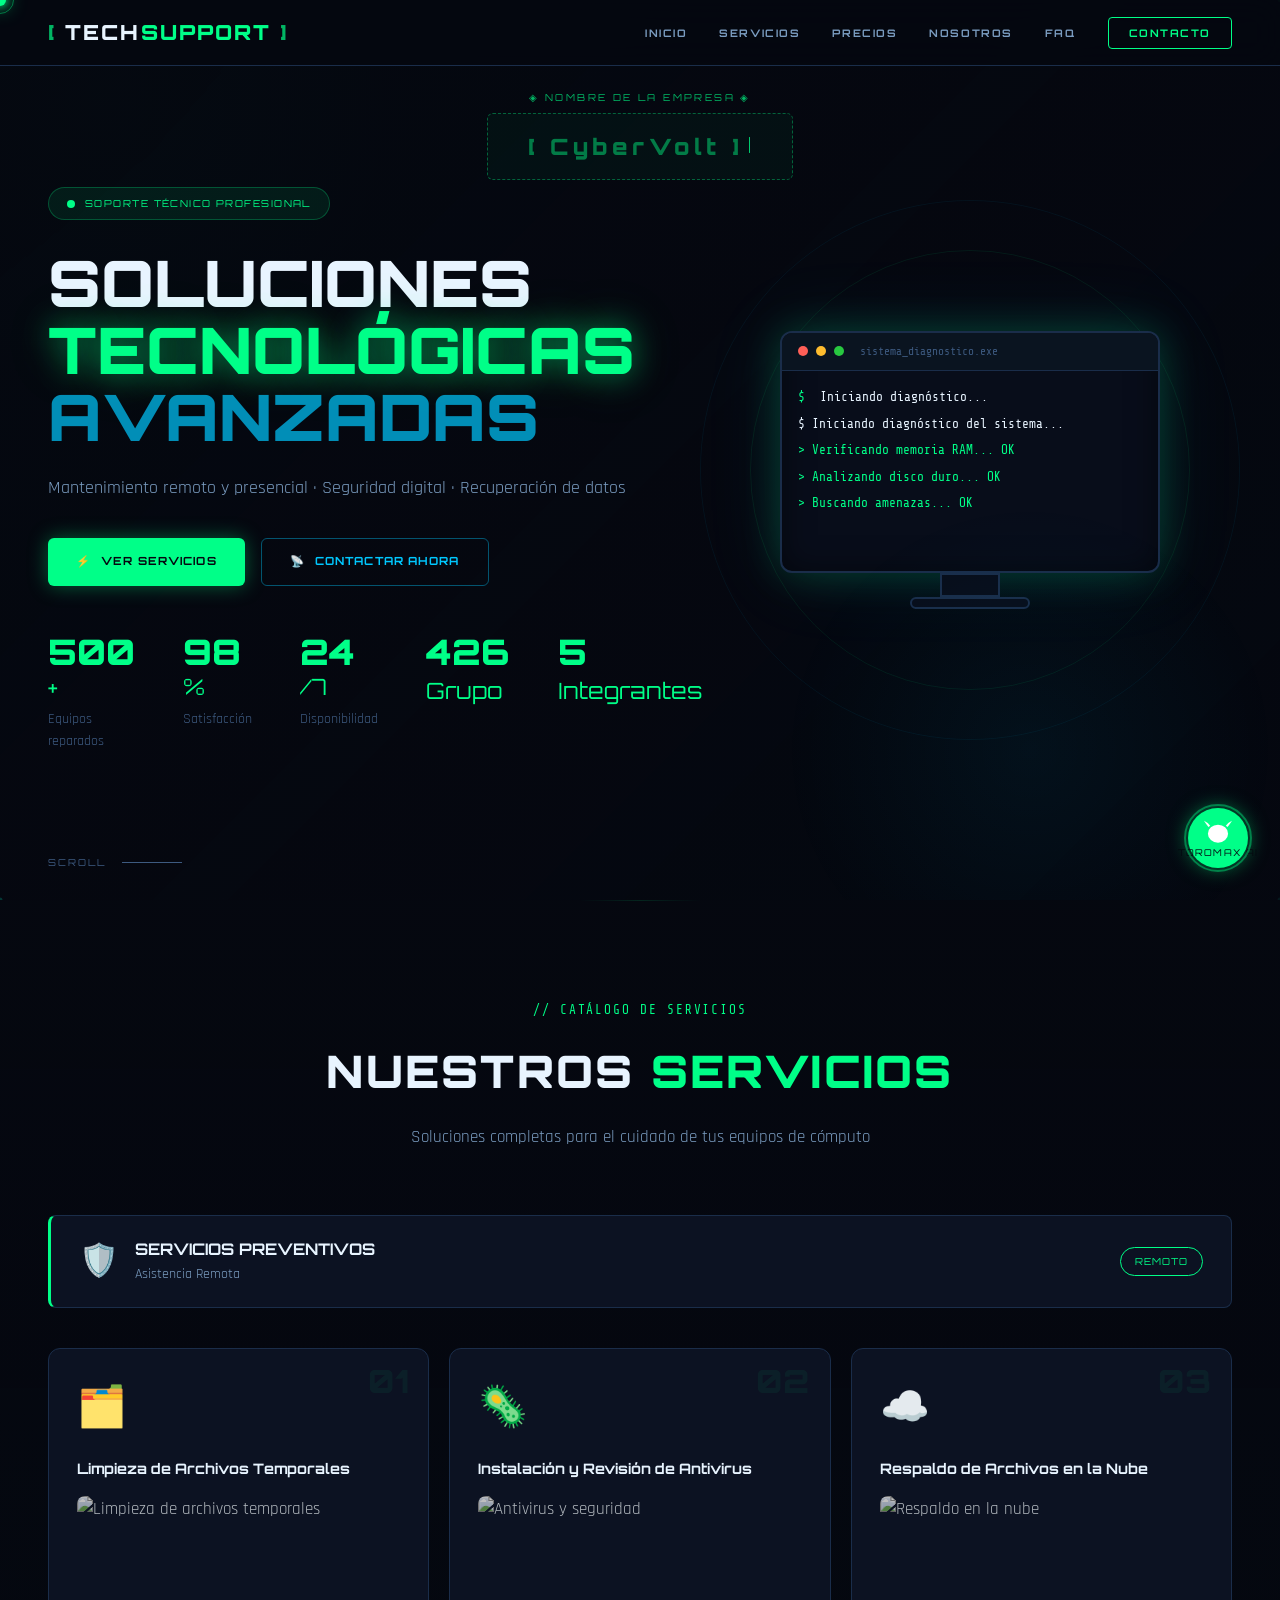
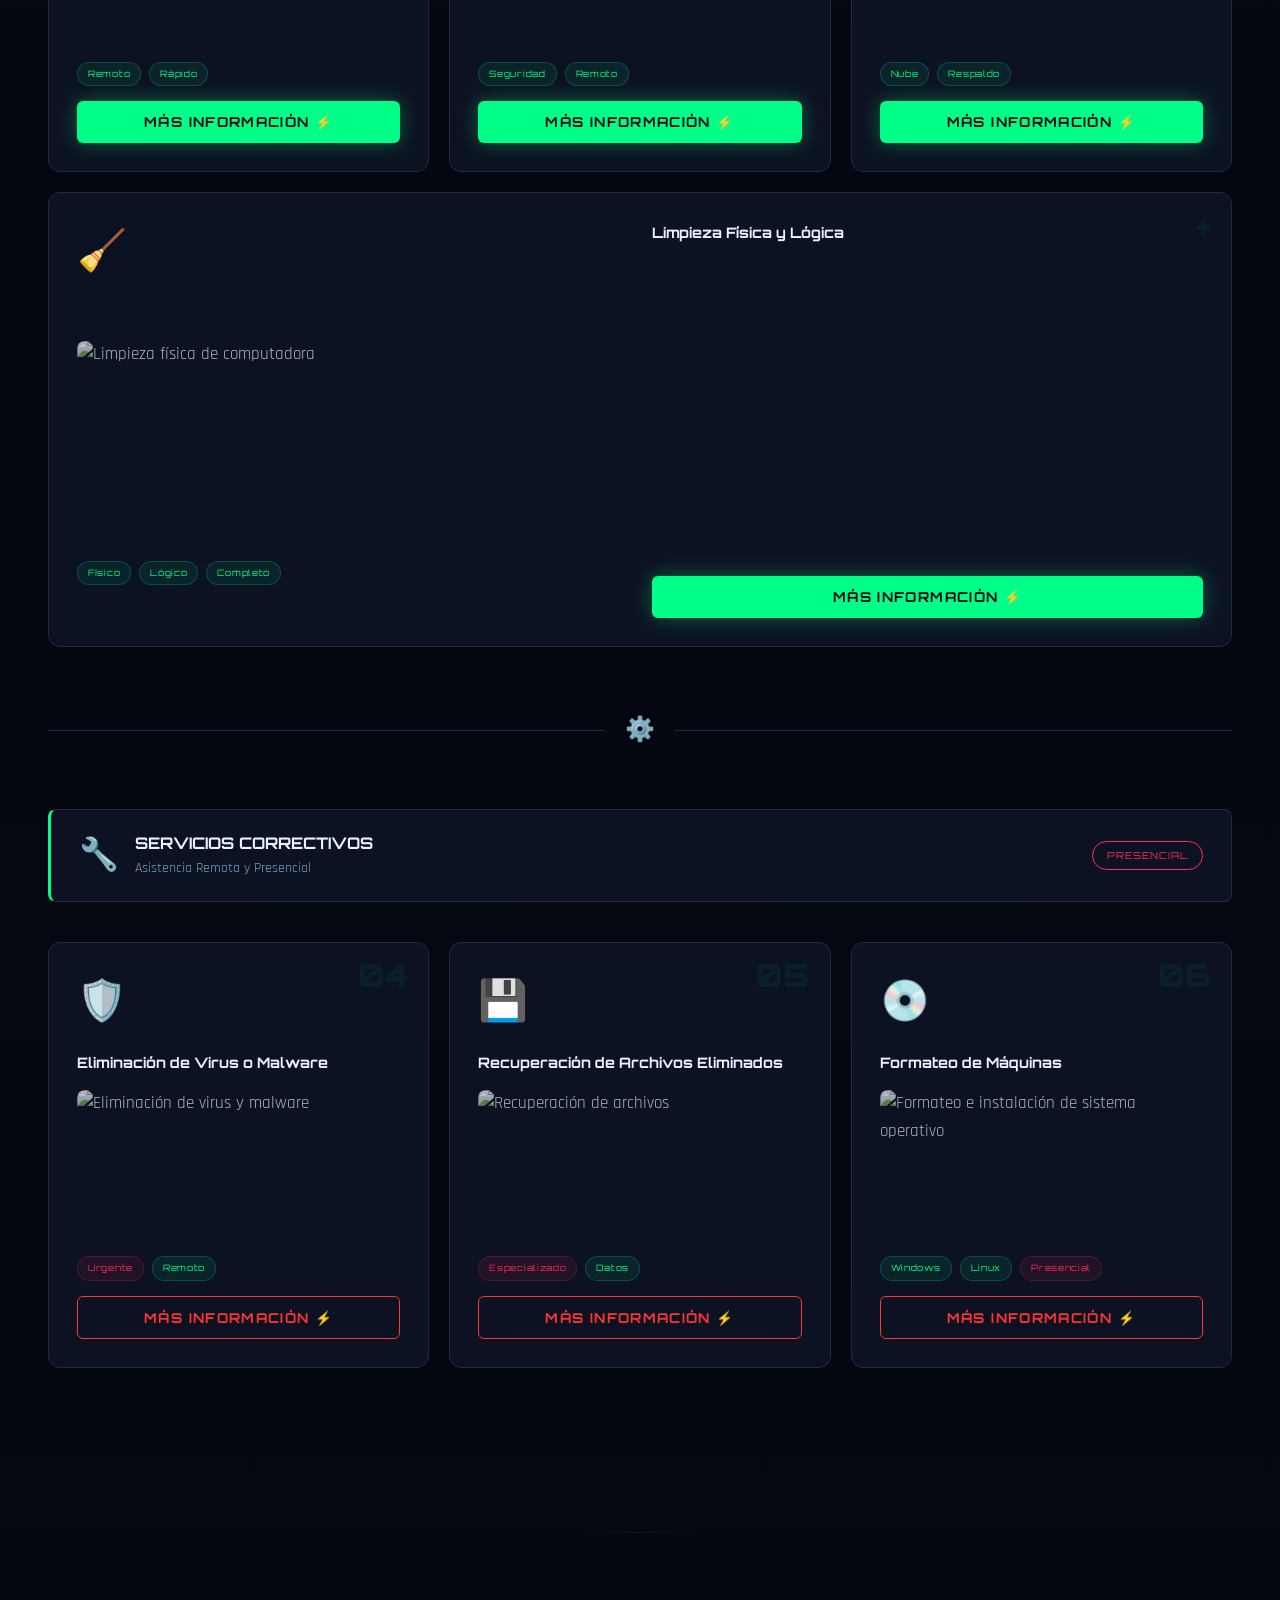
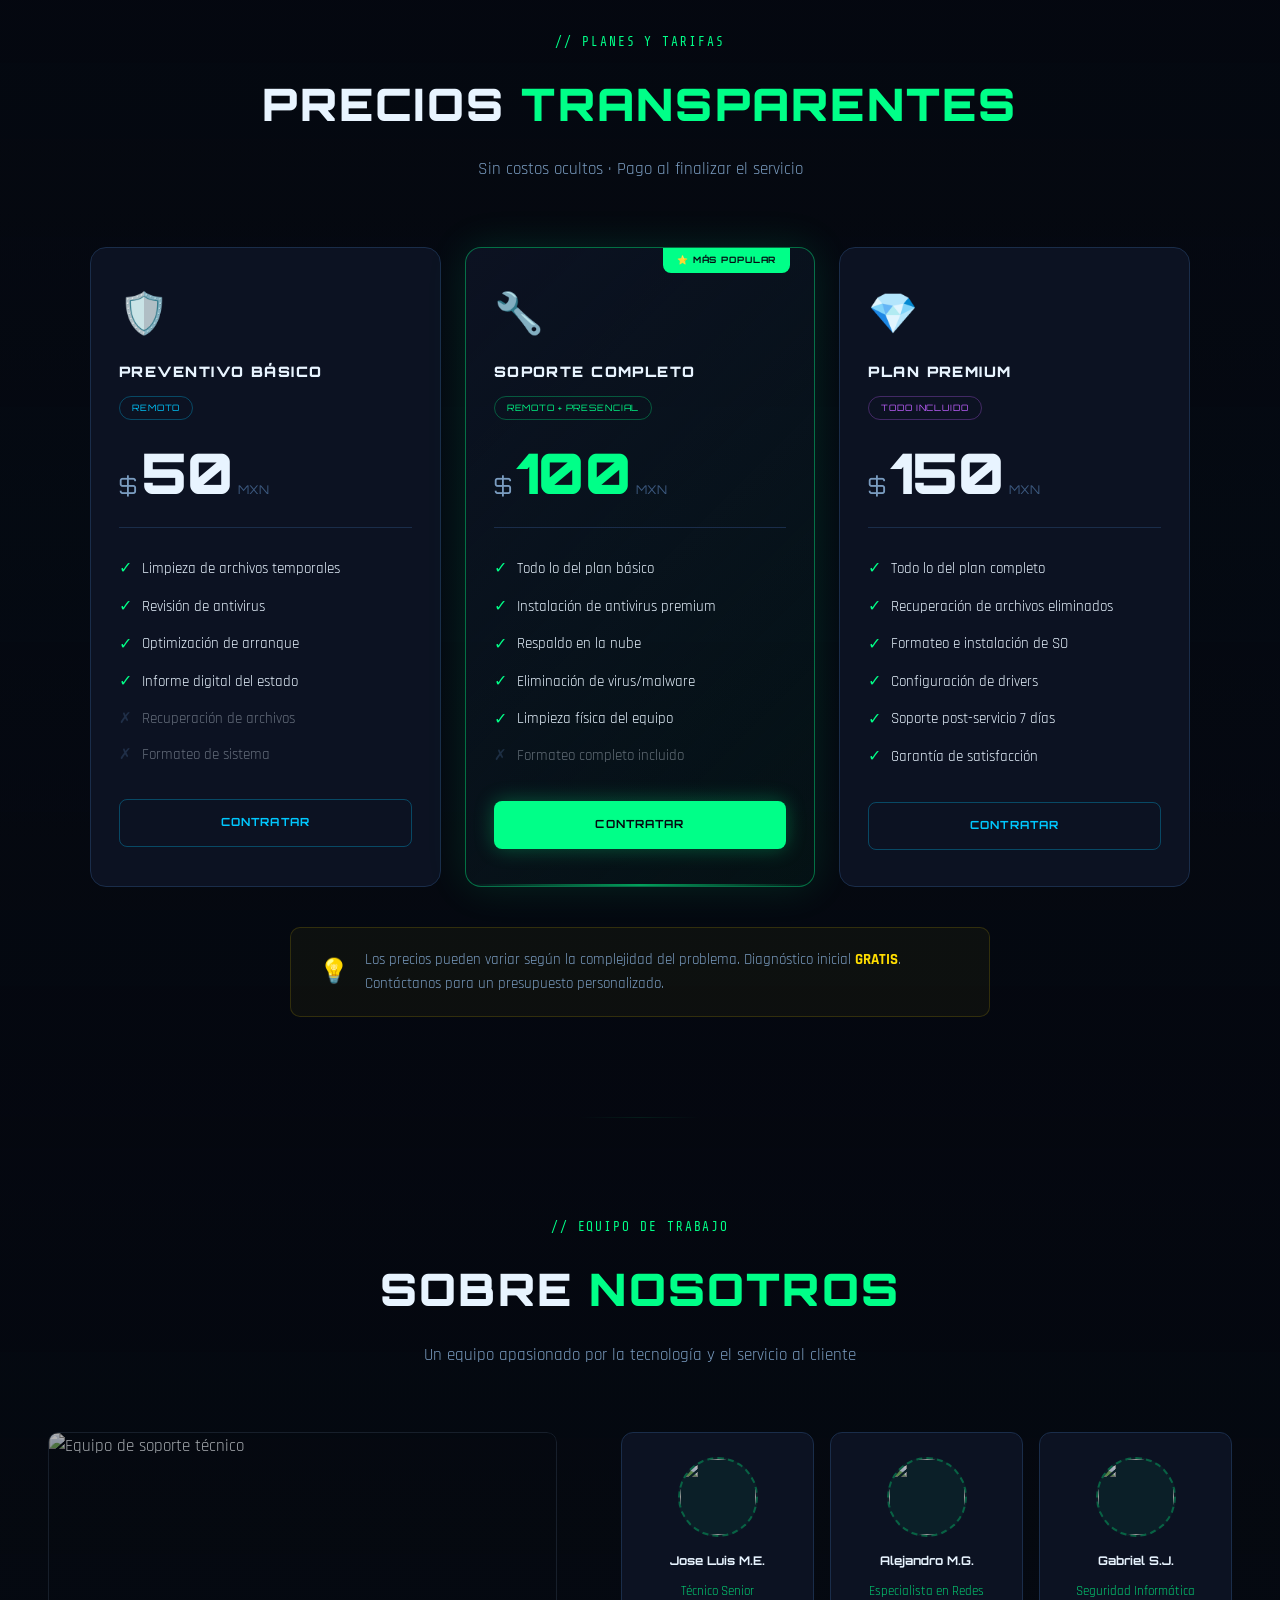
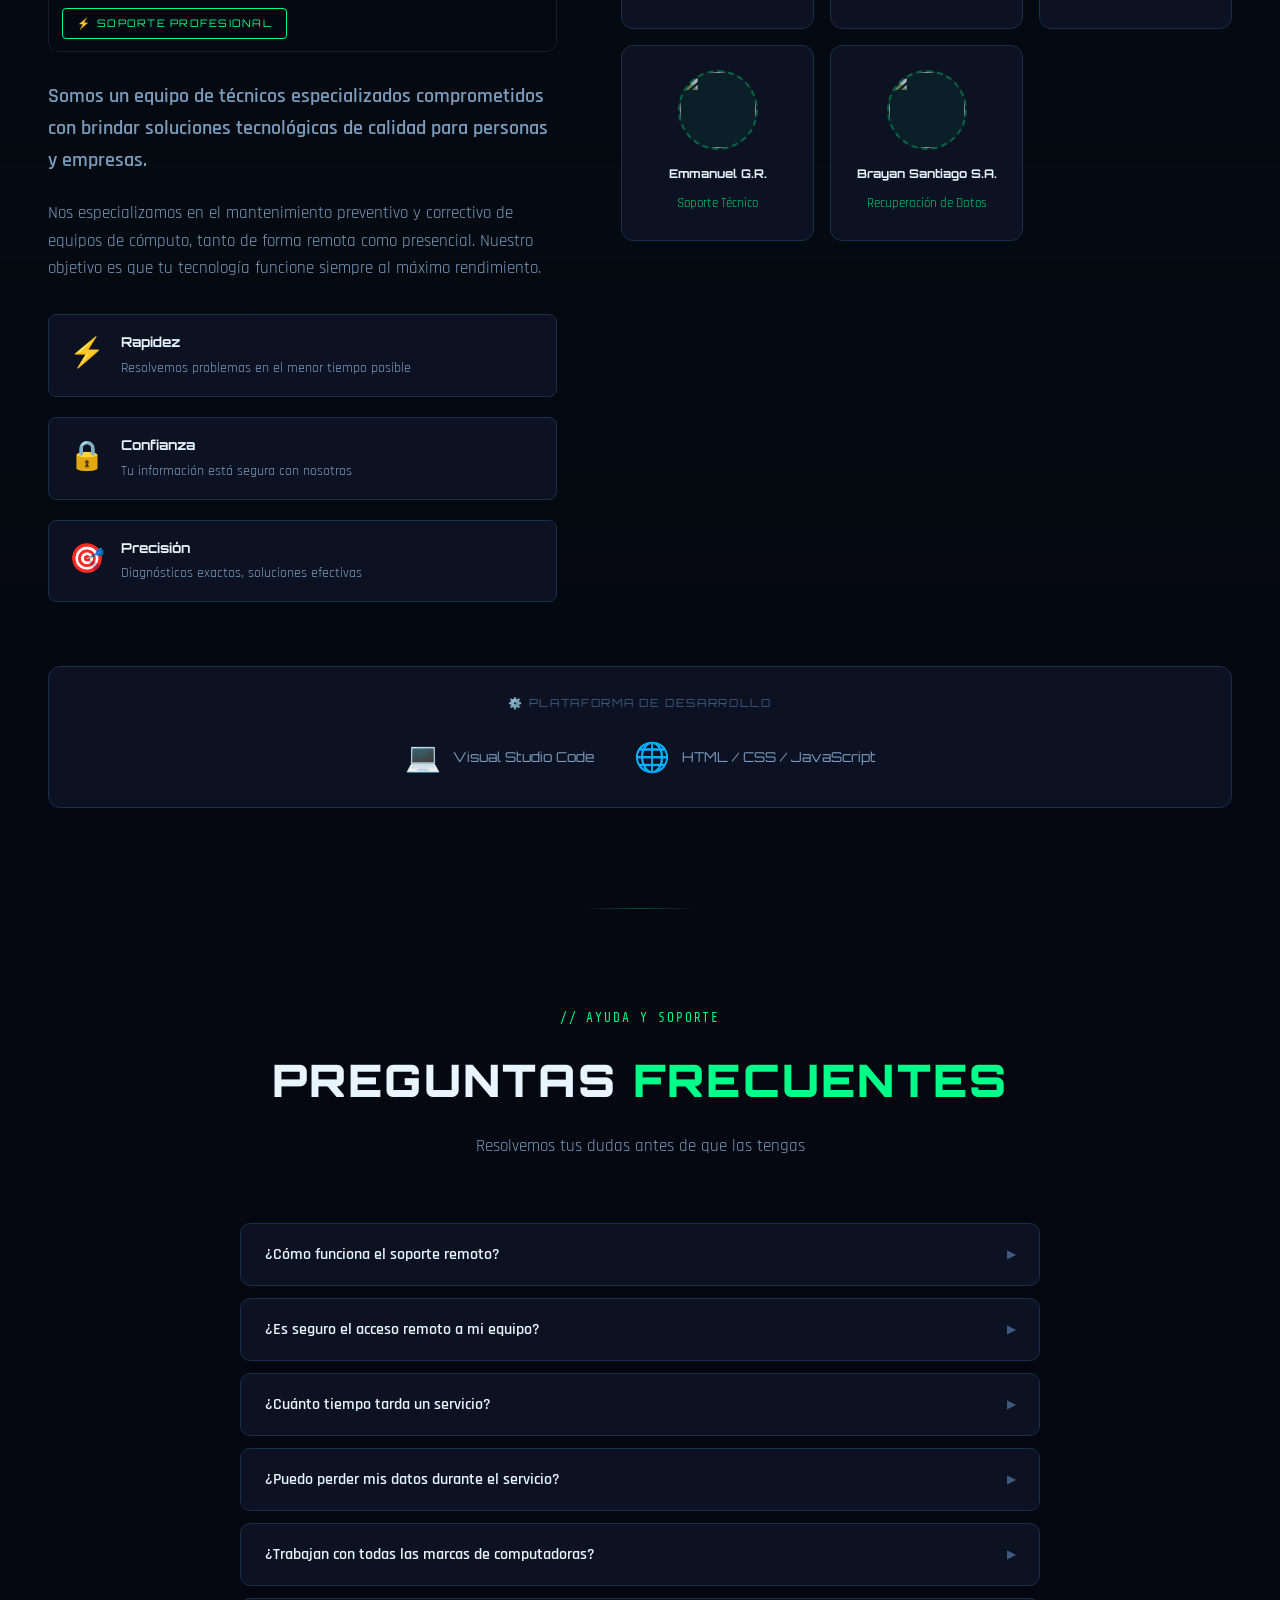
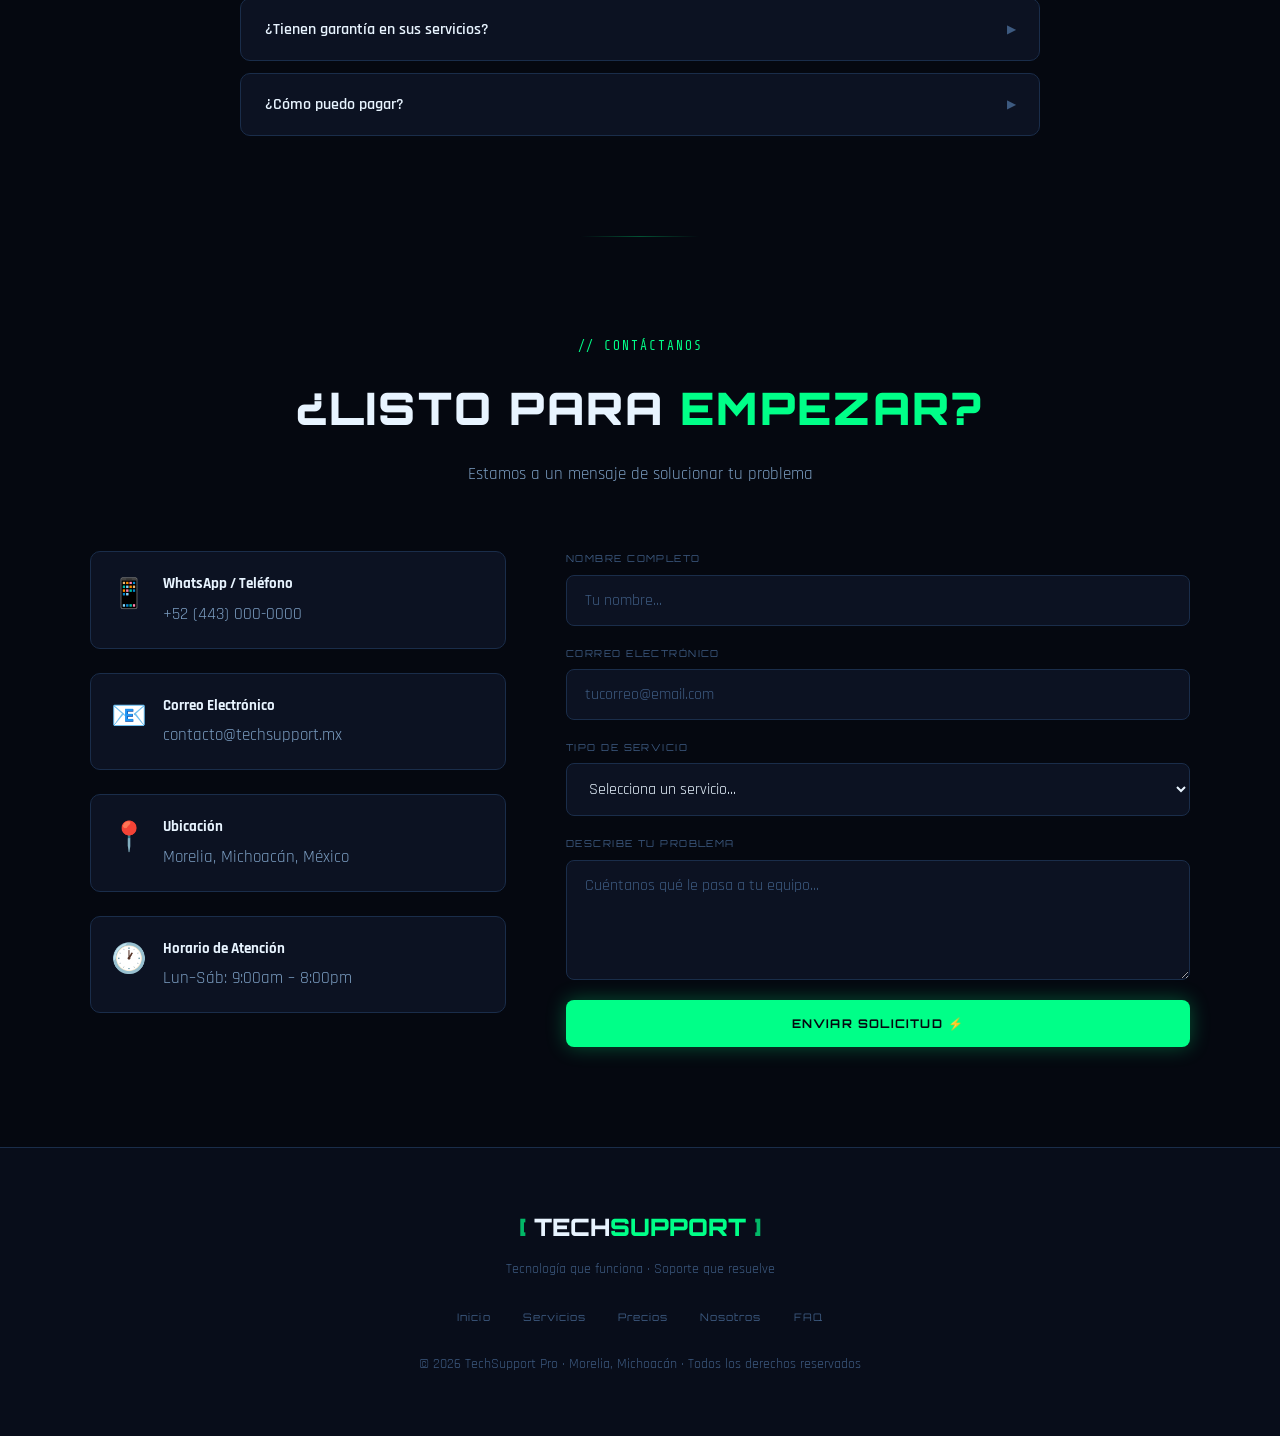
==== commit bd100aa0: "Add files via upload" ====
--- a/index.html
+++ b/index.html
@@ -89,7 +89,7 @@
   <div class="company-name-placeholder">
     <div class="placeholder-label">◈ NOMBRE DE LA EMPRESA ◈</div>
     <div class="placeholder-box">
-      <span class="placeholder-text">[ TU EMPRESA AQUÍ ]</span>
+      <span class="placeholder-text">[ CyberVolt ]</span>
       <div class="placeholder-cursor">|</div>
     </div>
   </div>
@@ -510,7 +510,7 @@
           <div class="member-glow"></div>
         </div>
         <div class="member-info">
-          <h4>Gabriel Savala J.</h4>
+          <h4>Gabriel S.J.</h4>
           <span class="member-role">Seguridad Informática</span>
         </div>
       </div>
